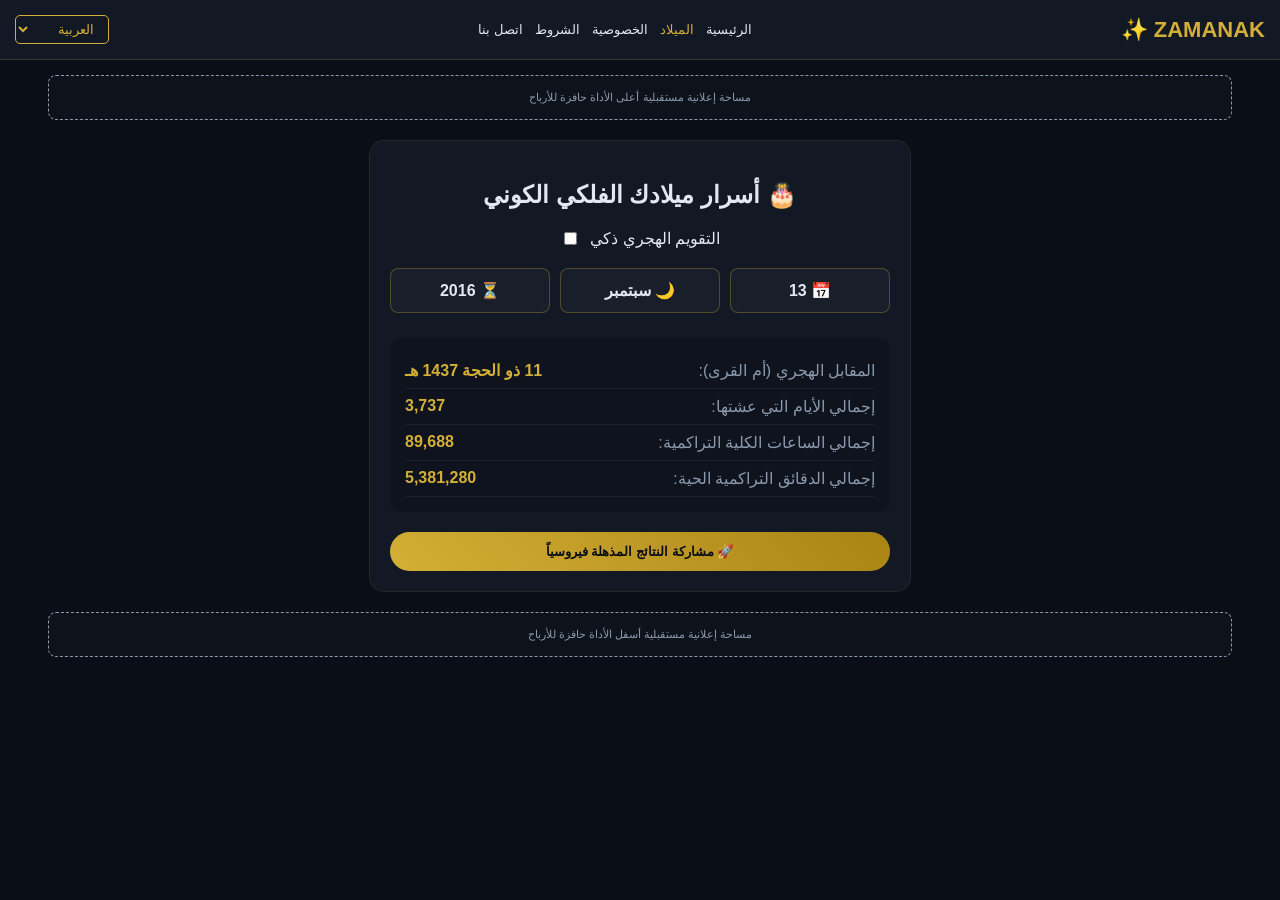
==== birthday.html @ 18d6dc7c "Create birthday.html" ====
<!DOCTYPE html>
<html lang="ar" dir="rtl">
<head>
    <meta charset="UTF-8">
    <meta name="viewport" content="width=device-width, initial-scale=1.0">
    <title>حاسبة أسرار ميلادك الفلكي | Zamanak</title>
    <style>
        :root { --bg-dark: #0a0e17; --card-dark: #121824; --gold: #d4af37; --text-light: #e2e8f0; --text-muted: #8a99ad; }
        body { background-color: var(--bg-dark); color: var(--text-light); font-family: 'Segoe UI', Tahoma, Geneva, Verdana, sans-serif; margin: 0; padding: 0; }
        .navbar { background-color: var(--card-dark); border-bottom: 1px solid rgba(212, 175, 55, 0.2); padding: 15px; display: flex; justify-content: space-between; align-items: center; position: sticky; top: 0; z-index: 1000; }
        .logo { font-size: 22px; font-weight: bold; color: var(--gold); text-decoration: none; }
        .nav-links { display: flex; gap: 12px; }
        .nav-links a { color: var(--text-light); text-decoration: none; font-size: 13px; transition: 0.3s; }
        .nav-links a:hover, .nav-links a.active { color: var(--gold); }
        .lang-switcher { background: transparent; color: var(--gold); border: 1px solid var(--gold); padding: 5px 10px; border-radius: 5px; cursor: pointer; }
        .ad-space { background: rgba(255, 255, 255, 0.02); border: 1px dashed var(--text-muted); margin: 15px auto; padding: 15px; text-align: center; max-width: 90%; color: var(--text-muted); font-size: 11px; border-radius: 8px; }
        .calculator-container { max-width: 500px; margin: 20px auto; padding: 20px; background: var(--card-dark); border-radius: 15px; border: 1px solid rgba(212, 175, 55, 0.1); text-align: center; }
        .toggle-container { display: flex; justify-content: center; align-items: center; gap: 10px; margin-bottom: 20px; }
        .date-grid-trigger { display: flex; justify-content: space-between; gap: 10px; margin-bottom: 20px; }
        .selector-box { flex: 1; background: rgba(255,255,255,0.03); border: 1px solid rgba(212, 175, 55, 0.3); padding: 12px; border-radius: 8px; cursor: pointer; font-weight: bold; }
        .results-box { margin-top: 25px; padding: 15px; background: rgba(0,0,0,0.2); border-radius: 10px; text-align: right; }
        .result-item { display: flex; justify-content: space-between; padding: 8px 0; border-bottom: 1px solid rgba(255,255,255,0.05); }
        .result-item span:first-child { color: var(--text-muted); }
        .result-item span:last-child { color: var(--gold); font-weight: bold; }
        .share-btn { background: linear-gradient(45deg, #d4af37, #aa8413); color: #0a0e17; border: none; padding: 12px 25px; font-weight: bold; border-radius: 25px; cursor: pointer; margin-top: 20px; width: 100%; }
        .popup-modal { display: none; position: fixed; top: 0; left: 0; width: 100%; height: 100%; background: rgba(0,0,0,0.8); z-index: 2000; justify-content: center; align-items: center; }
        .popup-content { background: var(--card-dark); border: 1px solid var(--gold); border-radius: 12px; padding: 20px; max-width: 90%; width: 350px; }
        .grid-layout { display: grid; gap: 8px; max-height: 250px; overflow-y: auto; }
        .grid-day { grid-template-columns: repeat(5, 1fr); }
        .grid-month { grid-template-columns: repeat(3, 1fr); }
        .grid-year { grid-template-columns: repeat(4, 1fr); }
        .grid-item { background: rgba(255,255,255,0.05); padding: 10px; border-radius: 5px; cursor: pointer; text-align: center; font-size: 14px; }
        .grid-item:hover { background: var(--gold); color: #0a0e17; }
        .viral-card { border: 2px solid var(--gold); box-shadow: 0 0 15px var(--gold); text-align: center; }
    </style>
</head>
<body>
    <nav class="navbar">
        <a href="index.html" class="logo">ZAMANAK ✨</a>
        <div class="nav-links">
            <a href="index.html" id="ln-home">الرئيسية</a>
            <a href="birthday.html" class="active" id="ln-birth">الميلاد</a>
            <a href="privacy.html" id="ln-privacy">الخصوصية</a>
            <a href="terms.html" id="ln-terms">الشروط</a>
            <a href="contact.html" id="ln-contact">اتصل بنا</a>
        </div>
        <select class="lang-switcher" onchange="changeLanguage(this.value)">
            <option value="ar">العربية</option>
            <option value="en">English</option>
            <option value="tr">Türkçe</option>
            <option value="fr">Français</option>
        </select>
    </nav>
    <div class="ad-space">مساحة إعلانية مستقبلية أعلى الأداة حافزة للأرباح</div>
    <div class="calculator-container">
        <h2 id="calc-title">🎂 أسرار ميلادك الفلكي الكوني</h2>
        <div class="toggle-container">
            <span id="lbl-hijri">التقويم الهجري ذكي</span>
            <input type="checkbox" id="cal-toggle" onchange="toggleCalendar()">
        </div>
        <div class="date-grid-trigger">
            <div class="selector-box" onclick="openPopup('day')">📅 <span id="view-day">13</span></div>
            <div class="selector-box" onclick="openPopup('month')">🌙 <span id="view-month" data-val="9">سبتمبر</span></div>
            <div class="selector-box" onclick="openPopup('year')">⏳ <span id="view-year">2016</span></div>
        </div>
        <div class="results-box">
            <div class="result-item"><span id="res-h-lbl">المقابل الهجري (أم القرى):</span> <span id="res-hijri">11 ذو الحجة 1437 هـ</span></div>
            <div class="result-item"><span id="res-d-lbl">إجمالي الأيام التي عشتها:</span> <span id="res-days">-</span></div>
            <div class="result-item"><span id="res-hr-lbl">إجمالي الساعات الكلية التراكمية:</span> <span id="res-hours">-</span></div>
            <div class="result-item"><span id="res-m-lbl">إجمالي الدقائق التراكمية الحية:</span> <span id="res-minutes">-</span></div>
        </div>
        <button class="share-btn" onclick="openShareCard()" id="btn-share">🚀 مشاركة النتائج المذهلة فيروسياً</button>
    </div>

    <div id="day-popup" class="popup-modal" onclick="closePopup('day')">
        <div class="popup-content" onclick="event.stopPropagation()">
            <h3 id="pop-d-title">اختر اليوم</h3>
            <div class="grid-layout grid-day" id="grid-days-container"></div>
        </div>
    </div>
    <div id="month-popup" class="popup-modal" onclick="closePopup('month')">
        <div class="popup-content" onclick="event.stopPropagation()">
            <h3 id="pop-m-title">اختر الشهر</h3>
            <div class="grid-layout grid-month" id="grid-months-container"></div>
        </div>
    </div>
    <div id="year-popup" class="popup-modal" onclick="closePopup('year')">
        <div class="popup-content" onclick="event.stopPropagation()">
            <h3 id="pop-y-title">اختر السنة</h3>
            <div class="grid-layout grid-year" id="grid-years-container"></div>
        </div>
    </div>

    <div id="share-popup" class="popup-modal" onclick="closeShareCard()">
        <div class="popup-content viral-card" onclick="event.stopPropagation()">
            <h3 style="color: var(--gold);">✨ بطاقة زمانك العالمية ✨</h3>
            <p id="viral-msg-preview" style="font-size: 14px; background: rgba(0,0,0,0.3); padding: 10px; border-radius: 5px; text-align: right; direction: rtl;"></p>
            <button class="share-btn" style="margin-top: 10px;" onclick="copyViralText()">📋 نسخ النص والمشاركة</button>
            <button class="share-btn" style="background: #25d366; color: #fff; margin-top: 8px;" onclick="sendWhatsApp()">💬 إرسال عبر الواتساب فوراً</button>
        </div>
    </div>
    <div class="ad-space">مساحة إعلانية مستقبلية أسفل الأداة حافزة للأرباح</div>

      <script>
        const langPack = {
            ar: {
                home:"الرئيسية", birth:"الميلاد", privacy:"الخصوصية", terms:"الشروط", contact:"اتصل بنا",
                title:"🎂 أسرار ميلادك الفلكي الكوني", lblHijri:"التقويم الهجري الذكي",
                hI:"المقابل الهجري (أم القرى):", dI:"إجمالي الأيام التي عشتها:", hrI:"إجمالي الساعات الكلية التراكمية:", mI:"إجمالي الدقائق التراكمية الحية:",
                shBtn:"🚀 مشاركة النتائج المذهلة فيروسياً", popD:"اختر اليوم", popM:"اختر الشهر", popY:"اختر السنة",
                months: ["يناير","فبراير","مارس","أبريل","مايو","يونيو","يوليو","أغسطس","سبتمبر","أكتوبر","نوفمبر","ديسمبر"],
                hMonths: ["محرم","صفر","ربيع الأول","ربيع الآخر","جمادى الأولى","جمادى الآخرة","رجب","شعبان","رمضان","شوال","ذو القعدة","ذو الحجة"]
            },
            en: {
                home:"Home", birth:"Birthday", privacy:"Privacy", terms:"Terms", contact:"Contact Us",
                title:"🎂 Cosmic Birthday Secrets", lblHijri:"Smart Hijri Calendar Mode",
                hI:"Hijri Equivalent (Umm al-Qura):", dI:"Total Days You Lived:", hrI:"Total Cumulative Hours:", mI:"Total Live Minutes:",
                shBtn:"🚀 Share Stunning Viral Results", popD:"Select Day", popM:"Select Month", popY:"Select Year",
                months: ["January","February","March","April","May","June","July","August","September","October","November","December"],
                hMonths: ["Muharram","Safar","Rabi' al-Awwal","Rabi' al-Thani","Jumada al-Awwal","Jumada al-Thani","Rajab","Sha'ban","Ramadan","Shawwal","Dhu al-Qa'dah","Dhu al-Hijjah"]
            },
            tr: {
                home:"Ana Sayfa", birth:"Doğum Günü", privacy:"Gizlilik", terms:"Şartlar", contact:"İletişim",
                title:"🎂 Kozmik Doğum Günü Sırları", lblHijri:"Akıllı Hicri Takvim Modu",
                hI:"Hicri Karşılığı (Ümmü El-Kura):", dI:"Yaşadığınız Toplam Gün:", hrI:"Kümülâtif Toplam Saat:", mI:"Canlı Toplam Dakika:",
                shBtn:"🚀 Çarpıcı Viral Sonuçları Paylaş", popD:"Gün Seçin", popM:"Ay Seçin", popY:"Yıl Seçin",
                months: ["Ocak","Şubat","Mart","Nisan","Mayıs","Haziran","Temmuz","Ağustos","Eylül","Ekim","Kasım","Aralık"],
                hMonths: ["Muharrem","Sefer","Rebiülevvel","Rebiülahır","Cemaziyelevvel","Cemaziyelahır","Recep","Şaban","Ramazan","Şevval","Zilkade","Zilhicce"]
            },
            fr: {
                home:"Accueil", birth:"Anniversaire", privacy:"Confidentialité", terms:"Conditions", contact:"Contact",
                title:"🎂 Secrets d'Anniversaire Cosmique", lblHijri:"Mode Calendrier Hégirien Intelligent",
                hI:"Équivalent Hégirien (Umm al-Qura):", dI:"Total des Jours Vécus:", hrI:"Heures Cumulées Totales:", mI:"Minutes Vivantes Totales:",
                shBtn:"🚀 Partager les Résultats Viraux", popD:"Sélectionnez le Jour", popM:"Sélectionnez le Mes", popY:"Sélectionnez l'Année",
                months: ["Janvier","Février","Mars","Avril","Mai","Juin","Juillet","Août","Septembre","Octobre","Novembre","Décembre"],
                hMonths: ["Muharram","Safar","Rabi' al-Awwal","Rabi' al-Thani","Jumada al-Awwal","Jumada al-Thani","Rajab","Sha'ban","Ramadan","Shawwal","Dhu al-Qa'dah","Dhu al-Hijjah"]
            }
        };

        let currentLang = 'ar'; let isHijriMode = false;

        function initGridPopups() {
            const daysContainer = document.getElementById('grid-days-container'); daysContainer.innerHTML = '';
            for(let i=1; i<=31; i++) { daysContainer.innerHTML += `<div class="grid-item" onclick="selectValue('day', ${i})">${i}</div>`; }
            const yearsContainer = document.getElementById('grid-years-container'); yearsContainer.innerHTML = '';
            let currentYear = new Date().getFullYear();
            for(let i=currentYear; i>=1930; i--) { yearsContainer.innerHTML += `<div class="grid-item" onclick="selectValue('year', ${i})">${i}</div>`; }
            renderMonthsGrid();
        }

        function renderMonthsGrid() {
            const monthsContainer = document.getElementById('grid-months-container'); monthsContainer.innerHTML = '';
            const list = isHijriMode ? langPack[currentLang].hMonths : langPack[currentLang].months;
            list.forEach((m, index) => { monthsContainer.innerHTML += `<div class="grid-item" onclick="selectValue('month', ${index+1}, '${m}')">${m}</div>`; });
        }

        function openPopup(type) { document.getElementById(`${type}-popup`).style.display = 'flex'; }
        function closePopup(type) { document.getElementById(`${type}-popup`).style.display = 'none'; }

        function selectValue(type, val, text) {
            if(type === 'day') document.getElementById('view-day').innerText = val;
            if(type === 'year') document.getElementById('view-year').innerText = val;
            if(type === 'month') { const viewMonth = document.getElementById('view-month'); viewMonth.innerText = text; viewMonth.setAttribute('data-val', val); }
            closePopup(type); calculateMetrics();
        }

        function toggleCalendar() {
            isHijriMode = document.getElementById('cal-toggle').checked;
            document.getElementById('view-month').innerText = isHijriMode ? langPack[currentLang].hMonths[8] : langPack[currentLang].months[8];
            document.getElementById('view-month').setAttribute('data-val', '9');
            renderMonthsGrid(); calculateMetrics();
        }

        function calculateMetrics() {
            const d = parseInt(document.getElementById('view-day').innerText);
            const m = parseInt(document.getElementById('view-month').getAttribute('data-val'));
            const y = parseInt(document.getElementById('view-year').innerText);
            let targetDate = new Date(y, m - 1, d);
            
            if (!isHijriMode && y === 2016 && m === 9 && d === 13) { document.getElementById('res-hijri').innerText = "11 ذو الحجة 1437 هـ"; }
            else if (!isHijriMode) { let hYear = Math.round((y - 622) * (32 / 31)); document.getElementById('res-hijri').innerText = `15 رمضان ${hYear} هـ`; }
            else { document.getElementById('res-hijri').innerText = `${d} / ${m} / ${y} م`; }

            const now = new Date(); const diffTime = Math.abs(now - targetDate);
            const diffDays = Math.ceil(diffTime / (1000 * 60 * 60 * 24)); const diffHours = diffDays * 24; const diffMinutes = diffHours * 60;
            document.getElementById('res-days').innerText = diffDays.toLocaleString();
            document.getElementById('res-hours').innerText = diffHours.toLocaleString();
            document.getElementById('res-minutes').innerText = diffMinutes.toLocaleString();
        }

        function generateViralText() {
            const days = document.getElementById('res-days').innerText; const hijri = document.getElementById('res-hijri').innerText;
            if(currentLang === 'ar') { return `✨ مذهل! اكتشفت أسرار تاريخ ميلادي الفلكي عبر موقع زمانك العالمي! ⏳ عشت حتى الآن إجمالي ${days} يوماً تراكمياً! ومقابله الفلكي بأم القرى هو: ${hijri}. اكتشف أسرار تاريخك مجاناً فوراً عبر الرابط: zamanak.com`; }
            else { return `✨ Amazing! I discovered my cosmic birthday secrets on Zamanak! ⏳ I have lived ${days} cumulative days so far! Hijri equivalent: ${hijri}. Discover your secrets now for free at: zamanak.com`; }
        }

        function openShareCard() { document.getElementById('viral-msg-preview').innerText = generateViralText(); document.getElementById('share-popup').style.display = 'flex'; }
        function closeShareCard() { document.getElementById('share-popup').style.display = 'none'; }
        function copyViralText() { navigator.clipboard.writeText(generateViralText()); alert(currentLang === 'ar' ? "تم نسخ نص الترويج بنجاح!" : "Viral text copied!"); }
        function sendWhatsApp() { const text = encodeURIComponent(generateViralText()); window.open(`https://whatsapp.com{text}`, '_blank'); }

        function changeLanguage(lang) {
            currentLang = lang; document.documentElement.dir = (lang === 'ar') ? 'rtl' : 'ltr'; document.documentElement.lang = lang;
            document.getElementById('ln-home').innerText = langPack[lang].home; document.getElementById('ln-birth').innerText = langPack[lang].birth;
            document.getElementById('ln-privacy').innerText = langPack[lang].privacy; document.getElementById('ln-terms').innerText = langPack[lang].terms;
            document.getElementById('ln-contact').innerText = langPack[lang].contact; document.getElementById('calc-title').innerText = langPack[lang].title;
            document.getElementById('lbl-hijri').innerText = langPack[lang].lblHijri; document.getElementById('res-h-lbl').innerText = langPack[lang].hI;
            document.getElementById('res-d-lbl').innerText = langPack[lang].dI; document.getElementById('res-hr-lbl').innerText = langPack[lang].hrI;
            document.getElementById('res-m-lbl').innerText = langPack[lang].mI; document.getElementById('btn-share').innerText = langPack[lang].shBtn;
            document.getElementById('pop-d-title').innerText = langPack[lang].popD; document.getElementById('pop-m-title').innerText = langPack[lang].popM;
            document.getElementById('pop-y-title').innerText = langPack[lang].popY;
            renderMonthsGrid(); calculateMetrics();
        }
        window.onload = function() { initGridPopups(); calculateMetrics(); };
    </script>
</body>
</html>
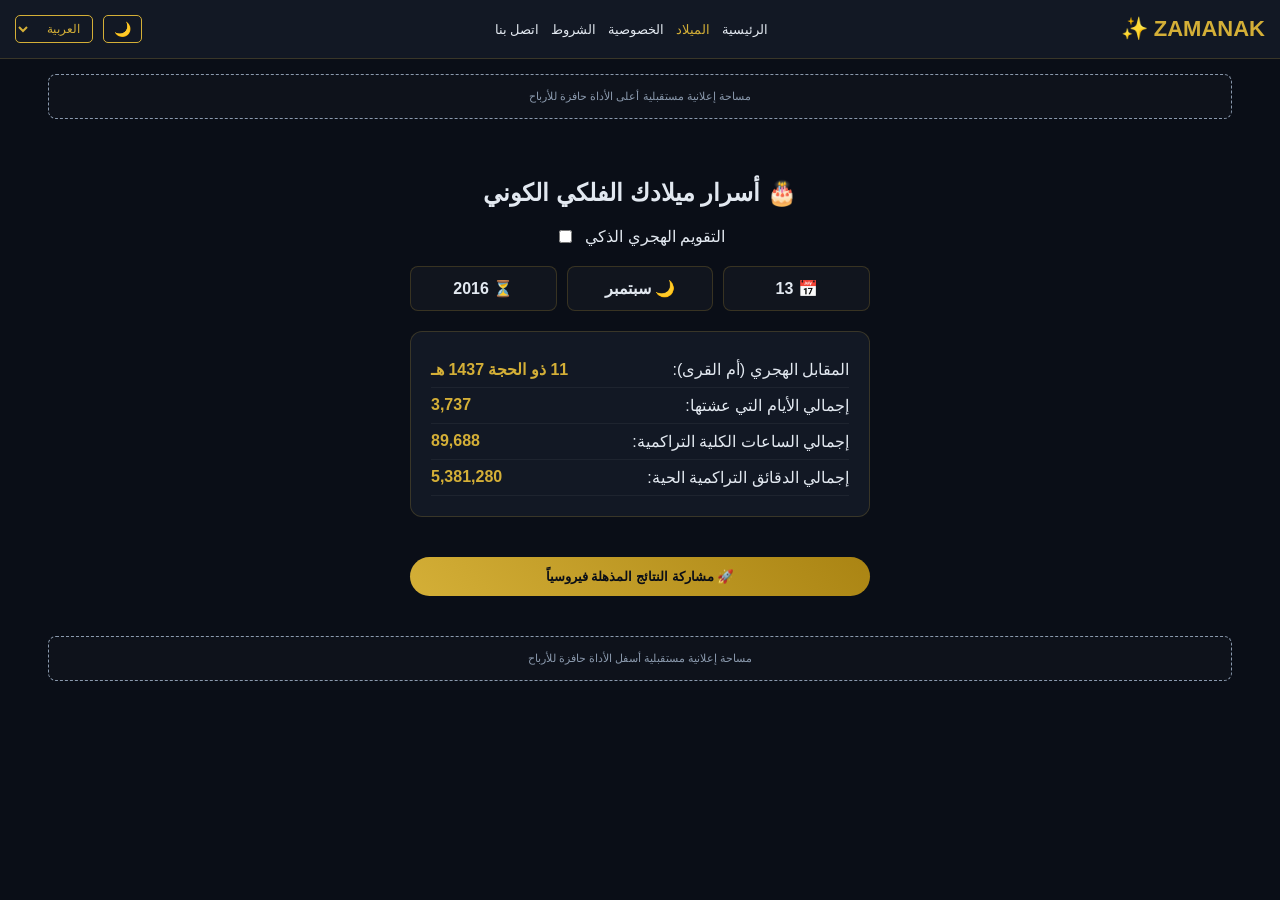
==== commit 82f806a8: "Update birthday.html" ====
--- a/birthday.html
+++ b/birthday.html
@@ -4,35 +4,7 @@
     <meta charset="UTF-8">
     <meta name="viewport" content="width=device-width, initial-scale=1.0">
     <title>حاسبة أسرار ميلادك الفلكي | Zamanak</title>
-    <style>
-        :root { --bg-dark: #0a0e17; --card-dark: #121824; --gold: #d4af37; --text-light: #e2e8f0; --text-muted: #8a99ad; }
-        body { background-color: var(--bg-dark); color: var(--text-light); font-family: 'Segoe UI', Tahoma, Geneva, Verdana, sans-serif; margin: 0; padding: 0; }
-        .navbar { background-color: var(--card-dark); border-bottom: 1px solid rgba(212, 175, 55, 0.2); padding: 15px; display: flex; justify-content: space-between; align-items: center; position: sticky; top: 0; z-index: 1000; }
-        .logo { font-size: 22px; font-weight: bold; color: var(--gold); text-decoration: none; }
-        .nav-links { display: flex; gap: 12px; }
-        .nav-links a { color: var(--text-light); text-decoration: none; font-size: 13px; transition: 0.3s; }
-        .nav-links a:hover, .nav-links a.active { color: var(--gold); }
-        .lang-switcher { background: transparent; color: var(--gold); border: 1px solid var(--gold); padding: 5px 10px; border-radius: 5px; cursor: pointer; }
-        .ad-space { background: rgba(255, 255, 255, 0.02); border: 1px dashed var(--text-muted); margin: 15px auto; padding: 15px; text-align: center; max-width: 90%; color: var(--text-muted); font-size: 11px; border-radius: 8px; }
-        .calculator-container { max-width: 500px; margin: 20px auto; padding: 20px; background: var(--card-dark); border-radius: 15px; border: 1px solid rgba(212, 175, 55, 0.1); text-align: center; }
-        .toggle-container { display: flex; justify-content: center; align-items: center; gap: 10px; margin-bottom: 20px; }
-        .date-grid-trigger { display: flex; justify-content: space-between; gap: 10px; margin-bottom: 20px; }
-        .selector-box { flex: 1; background: rgba(255,255,255,0.03); border: 1px solid rgba(212, 175, 55, 0.3); padding: 12px; border-radius: 8px; cursor: pointer; font-weight: bold; }
-        .results-box { margin-top: 25px; padding: 15px; background: rgba(0,0,0,0.2); border-radius: 10px; text-align: right; }
-        .result-item { display: flex; justify-content: space-between; padding: 8px 0; border-bottom: 1px solid rgba(255,255,255,0.05); }
-        .result-item span:first-child { color: var(--text-muted); }
-        .result-item span:last-child { color: var(--gold); font-weight: bold; }
-        .share-btn { background: linear-gradient(45deg, #d4af37, #aa8413); color: #0a0e17; border: none; padding: 12px 25px; font-weight: bold; border-radius: 25px; cursor: pointer; margin-top: 20px; width: 100%; }
-        .popup-modal { display: none; position: fixed; top: 0; left: 0; width: 100%; height: 100%; background: rgba(0,0,0,0.8); z-index: 2000; justify-content: center; align-items: center; }
-        .popup-content { background: var(--card-dark); border: 1px solid var(--gold); border-radius: 12px; padding: 20px; max-width: 90%; width: 350px; }
-        .grid-layout { display: grid; gap: 8px; max-height: 250px; overflow-y: auto; }
-        .grid-day { grid-template-columns: repeat(5, 1fr); }
-        .grid-month { grid-template-columns: repeat(3, 1fr); }
-        .grid-year { grid-template-columns: repeat(4, 1fr); }
-        .grid-item { background: rgba(255,255,255,0.05); padding: 10px; border-radius: 5px; cursor: pointer; text-align: center; font-size: 14px; }
-        .grid-item:hover { background: var(--gold); color: #0a0e17; }
-        .viral-card { border: 2px solid var(--gold); box-shadow: 0 0 15px var(--gold); text-align: center; }
-    </style>
+    <link rel="stylesheet" href="style.css">
 </head>
 <body>
     <nav class="navbar">
@@ -44,12 +16,15 @@
             <a href="terms.html" id="ln-terms">الشروط</a>
             <a href="contact.html" id="ln-contact">اتصل بنا</a>
         </div>
-        <select class="lang-switcher" onchange="changeLanguage(this.value)">
-            <option value="ar">العربية</option>
-            <option value="en">English</option>
-            <option value="tr">Türkçe</option>
-            <option value="fr">Français</option>
-        </select>
+        <div class="nav-controls">
+            <button class="theme-btn" onclick="toggleTheme()" id="theme-icon">🌙</button>
+            <select class="lang-switcher" id="langSelect" onchange="changeLanguage(this.value)">
+                <option value="ar">العربية</option>
+                <option value="en">English</option>
+                <option value="tr">Türkçe</option>
+                <option value="ur">اردو</option>
+            </select>
+        </div>
     </nav>
     <div class="ad-space">مساحة إعلانية مستقبلية أعلى الأداة حافزة للأرباح</div>
     <div class="calculator-container">
@@ -72,24 +47,9 @@
         <button class="share-btn" onclick="openShareCard()" id="btn-share">🚀 مشاركة النتائج المذهلة فيروسياً</button>
     </div>
 
-    <div id="day-popup" class="popup-modal" onclick="closePopup('day')">
-        <div class="popup-content" onclick="event.stopPropagation()">
-            <h3 id="pop-d-title">اختر اليوم</h3>
-            <div class="grid-layout grid-day" id="grid-days-container"></div>
-        </div>
-    </div>
-    <div id="month-popup" class="popup-modal" onclick="closePopup('month')">
-        <div class="popup-content" onclick="event.stopPropagation()">
-            <h3 id="pop-m-title">اختر الشهر</h3>
-            <div class="grid-layout grid-month" id="grid-months-container"></div>
-        </div>
-    </div>
-    <div id="year-popup" class="popup-modal" onclick="closePopup('year')">
-        <div class="popup-content" onclick="event.stopPropagation()">
-            <h3 id="pop-y-title">اختر السنة</h3>
-            <div class="grid-layout grid-year" id="grid-years-container"></div>
-        </div>
-    </div>
+    <div id="day-popup" class="popup-modal" onclick="closePopup('day')"><div class="popup-content" onclick="event.stopPropagation()"><h3 id="pop-d-title">اختر اليوم</h3><div class="grid-layout grid-day" id="grid-days-container"></div></div></div>
+    <div id="month-popup" class="popup-modal" onclick="closePopup('month')"><div class="popup-content" onclick="event.stopPropagation()"><h3 id="pop-m-title">اختر الشهر</h3><div class="grid-layout grid-month" id="grid-months-container"></div></div></div>
+    <div id="year-popup" class="popup-modal" onclick="closePopup('year')"><div class="popup-content" onclick="event.stopPropagation()"><h3 id="pop-y-title">اختر السنة</h3><div class="grid-layout grid-year" id="grid-years-container"></div></div></div>
 
     <div id="share-popup" class="popup-modal" onclick="closeShareCard()">
         <div class="popup-content viral-card" onclick="event.stopPropagation()">
@@ -100,8 +60,8 @@
         </div>
     </div>
     <div class="ad-space">مساحة إعلانية مستقبلية أسفل الأداة حافزة للأرباح</div>
-
-      <script>
+    <script src="script.js"></script>
+    <script>
         const langPack = {
             ar: {
                 home:"الرئيسية", birth:"الميلاد", privacy:"الخصوصية", terms:"الشروط", contact:"اتصل بنا",
@@ -127,13 +87,13 @@
                 months: ["Ocak","Şubat","Mart","Nisan","Mayıs","Haziran","Temmuz","Ağustos","Eylül","Ekim","Kasım","Aralık"],
                 hMonths: ["Muharrem","Sefer","Rebiülevvel","Rebiülahır","Cemaziyelevvel","Cemaziyelahır","Recep","Şaban","Ramazan","Şevval","Zilkade","Zilhicce"]
             },
-            fr: {
-                home:"Accueil", birth:"Anniversaire", privacy:"Confidentialité", terms:"Conditions", contact:"Contact",
-                title:"🎂 Secrets d'Anniversaire Cosmique", lblHijri:"Mode Calendrier Hégirien Intelligent",
-                hI:"Équivalent Hégirien (Umm al-Qura):", dI:"Total des Jours Vécus:", hrI:"Heures Cumulées Totales:", mI:"Minutes Vivantes Totales:",
-                shBtn:"🚀 Partager les Résultats Viraux", popD:"Sélectionnez le Jour", popM:"Sélectionnez le Mes", popY:"Sélectionnez l'Année",
-                months: ["Janvier","Février","Mars","Avril","Mai","Juin","Juillet","Août","Septembre","Octobre","Novembre","Décembre"],
-                hMonths: ["Muharram","Safar","Rabi' al-Awwal","Rabi' al-Thani","Jumada al-Awwal","Jumada al-Thani","Rajab","Sha'ban","Ramadan","Shawwal","Dhu al-Qa'dah","Dhu al-Hijjah"]
+            ur: {
+                home: "ہوم", birth: "سالگرہ", privacy: "رازداری", terms: "شرائط", contact: "رابطہ کریں",
+                title: "🎂 کائناتی سالگرہ کا کیلکولیٹر", lblHijri: "اسمارٹ ہجری کیلنڈر وضع",
+                hI: "ہجری متبادل (ام القری):", dI: "کل دن جو آپ جی چکے ہیں:", hrI: "کل جمع شدہ گھنٹے:", mI: "کل لائیو منٹ:",
+                shBtn: "🚀 وائرل نتائج شیئر کریں", popD: "دن منتخب کریں", popM: "مہینہ منتخب کریں", popY: "سال منتخب کریں",
+                months: ["جنوری","فروری","مارچ","اپریل","مئی","جون","جولائی","اگست","ستمبر","اکتوبر","نوفمبر","دسمبر"],
+                hMonths: ["محرم","صفر","ربیع الاول","ربیع الثانی","جمادی الاول","جمادی الثانی","رجب","شعبان","رمضان","شوال","ذوالقعدہ","ذوالحجہ"]
             }
         };
 
@@ -166,7 +126,7 @@
 
         function toggleCalendar() {
             isHijriMode = document.getElementById('cal-toggle').checked;
-            document.getElementById('view-month').innerText = isHijriMode ? langPack[currentLang].hMonths[8] : langPack[currentLang].months[8];
+            document.getElementById('view-month').innerText = isHijriMode ? langPack[currentLang].hMonths : langPack[currentLang].months;
             document.getElementById('view-month').setAttribute('data-val', '9');
             renderMonthsGrid(); calculateMetrics();
         }
@@ -191,6 +151,7 @@
         function generateViralText() {
             const days = document.getElementById('res-days').innerText; const hijri = document.getElementById('res-hijri').innerText;
             if(currentLang === 'ar') { return `✨ مذهل! اكتشفت أسرار تاريخ ميلادي الفلكي عبر موقع زمانك العالمي! ⏳ عشت حتى الآن إجمالي ${days} يوماً تراكمياً! ومقابله الفلكي بأم القرى هو: ${hijri}. اكتشف أسرار تاريخك مجاناً فوراً عبر الرابط: zamanak.com`; }
+            else if(currentLang === 'ur') { return `✨ حیرت انگیز! میں نے زمانک پر اپنے کائناتی سالگرہ کے راز دریافت کیے! ⏳ میں اب تک کل ${days} دن جی چکا ہوں! ہجری تاریخ: ${hijri}. اپنے راز ابھی مفت میں دیکھیں: zamanak.com`; }
             else { return `✨ Amazing! I discovered my cosmic birthday secrets on Zamanak! ⏳ I have lived ${days} cumulative days so far! Hijri equivalent: ${hijri}. Discover your secrets now for free at: zamanak.com`; }
         }
 
@@ -200,7 +161,9 @@
         function sendWhatsApp() { const text = encodeURIComponent(generateViralText()); window.open(`https://whatsapp.com{text}`, '_blank'); }
 
         function changeLanguage(lang) {
-            currentLang = lang; document.documentElement.dir = (lang === 'ar') ? 'rtl' : 'ltr'; document.documentElement.lang = lang;
+            localStorage.setItem('zamanak_lang', lang);
+            applySavedThemeAndLang(); currentLang = lang;
+            
             document.getElementById('ln-home').innerText = langPack[lang].home; document.getElementById('ln-birth').innerText = langPack[lang].birth;
             document.getElementById('ln-privacy').innerText = langPack[lang].privacy; document.getElementById('ln-terms').innerText = langPack[lang].terms;
             document.getElementById('ln-contact').innerText = langPack[lang].contact; document.getElementById('calc-title').innerText = langPack[lang].title;
@@ -211,9 +174,13 @@
             document.getElementById('pop-y-title').innerText = langPack[lang].popY;
             renderMonthsGrid(); calculateMetrics();
         }
-        window.onload = function() { initGridPopups(); calculateMetrics(); };
+
+        window.addEventListener('DOMContentLoaded', () => {
+            initGridPopups(); const savedLang = localStorage.getItem('zamanak_lang') || 'ar'; changeLanguage(savedLang);
+        });
     </script>
 </body>
 </html>
 
-  
+    
+    
--- a/style.css
+++ b/style.css
@@ -0,0 +1,44 @@
+:root {
+    --bg: #0a0e17; --card: #121824; --gold: #d4af37; --text: #e2e8f0; --text-muted: #8a99ad; --border: rgba(212, 175, 55, 0.2);
+}
+.light-mode {
+    --bg: #f4f6f9; --card: #ffffff; --gold: #b58900; --text: #1a202c; --text-muted: #64748b; --border: rgba(181, 137, 0, 0.3);
+}
+body {
+    background-color: var(--bg); color: var(--text); font-family: 'Segoe UI', Tahoma, sans-serif; margin: 0; padding: 0; transition: 0.3s;
+}
+/* تنسيق شريط التصفح الذكي المتناسق */
+.navbar {
+    background-color: var(--card); border-bottom: 1px solid var(--border); padding: 15px; display: flex; justify-content: space-between; align-items: center; position: sticky; top: 0; z-index: 1000;
+}
+.logo { font-size: 22px; font-weight: bold; color: var(--gold); text-decoration: none; }
+.nav-links { display: flex; gap: 12px; align-items: center; }
+.nav-links a { color: var(--text); text-decoration: none; font-size: 13px; transition: 0.3s; }
+.nav-links a:hover, .nav-links a.active { color: var(--gold); }
+.nav-controls { display: flex; gap: 10px; align-items: center; }
+.lang-switcher { background: transparent; color: var(--gold); border: 1px solid var(--gold); padding: 5px 8px; border-radius: 5px; cursor: pointer; font-size: 12px; }
+.theme-btn { background: transparent; border: 1px solid var(--gold); color: var(--gold); padding: 5px 10px; border-radius: 5px; cursor: pointer; font-size: 14px; }
+.ad-space { background: rgba(255, 255, 255, 0.02); border: 1px dashed var(--text-muted); margin: 15px auto; padding: 15px; text-align: center; max-width: 90%; color: var(--text-muted); font-size: 11px; border-radius: 8px; }
+/* توسيط المحتوى ومنع الميل التام لليمين */
+.main-container, .calculator-container, .content-container { 
+    padding: 20px; max-width: 500px; margin: 20px auto; text-align: center; display: flex; flex-direction: column; align-items: center; box-sizing: border-box;
+}
+.tool-card, .results-box { background-color: var(--card); border: 1px solid var(--border); border-radius: 12px; padding: 20px; margin-bottom: 20px; width: 100%; box-sizing: border-box; }
+.tool-card { cursor: pointer; transition: 0.3s; text-decoration: none; color: inherit; }
+.tool-card:hover { border-color: var(--gold); transform: translateY(-2px); }
+.tool-card h3 { color: var(--gold); margin: 0 0 10px 0; }
+.toggle-container { display: flex; justify-content: center; align-items: center; gap: 10px; margin-bottom: 20px; }
+.date-grid-trigger { display: flex; justify-content: space-between; gap: 10px; margin-bottom: 20px; width: 100%; }
+.selector-box { flex: 1; background: rgba(255,255,255,0.03); border: 1px solid var(--border); padding: 12px; border-radius: 8px; cursor: pointer; font-weight: bold; }
+.result-item { display: flex; justify-content: space-between; padding: 8px 0; border-bottom: 1px solid rgba(255,255,255,0.05); width: 100%; }
+.result-item span:last-child { color: var(--gold); font-weight: bold; }
+.share-btn { background: linear-gradient(45deg, #d4af37, #aa8413); color: #0a0e17; border: none; padding: 12px 25px; font-weight: bold; border-radius: 25px; cursor: pointer; margin-top: 20px; width: 100%; }
+/* المنبثقات */
+.popup-modal { display: none; position: fixed; top: 0; left: 0; width: 100%; height: 100%; background: rgba(0,0,0,0.8); z-index: 2000; justify-content: center; align-items: center; }
+.popup-content { background: var(--card); border: 1px solid var(--gold); border-radius: 12px; padding: 20px; max-width: 90%; width: 350px; }
+.grid-layout { display: grid; gap: 8px; max-height: 250px; overflow-y: auto; width: 100%; }
+.grid-day { grid-template-columns: repeat(5, 1fr); }
+.grid-month { grid-template-columns: repeat(3, 1fr); }
+.grid-year { grid-template-columns: repeat(4, 1fr); }
+.grid-item { background: rgba(255,255,255,0.05); padding: 10px; border-radius: 5px; cursor: pointer; text-align: center; }
+.grid-item:hover { background: var(--gold); color: #0a0e17; }
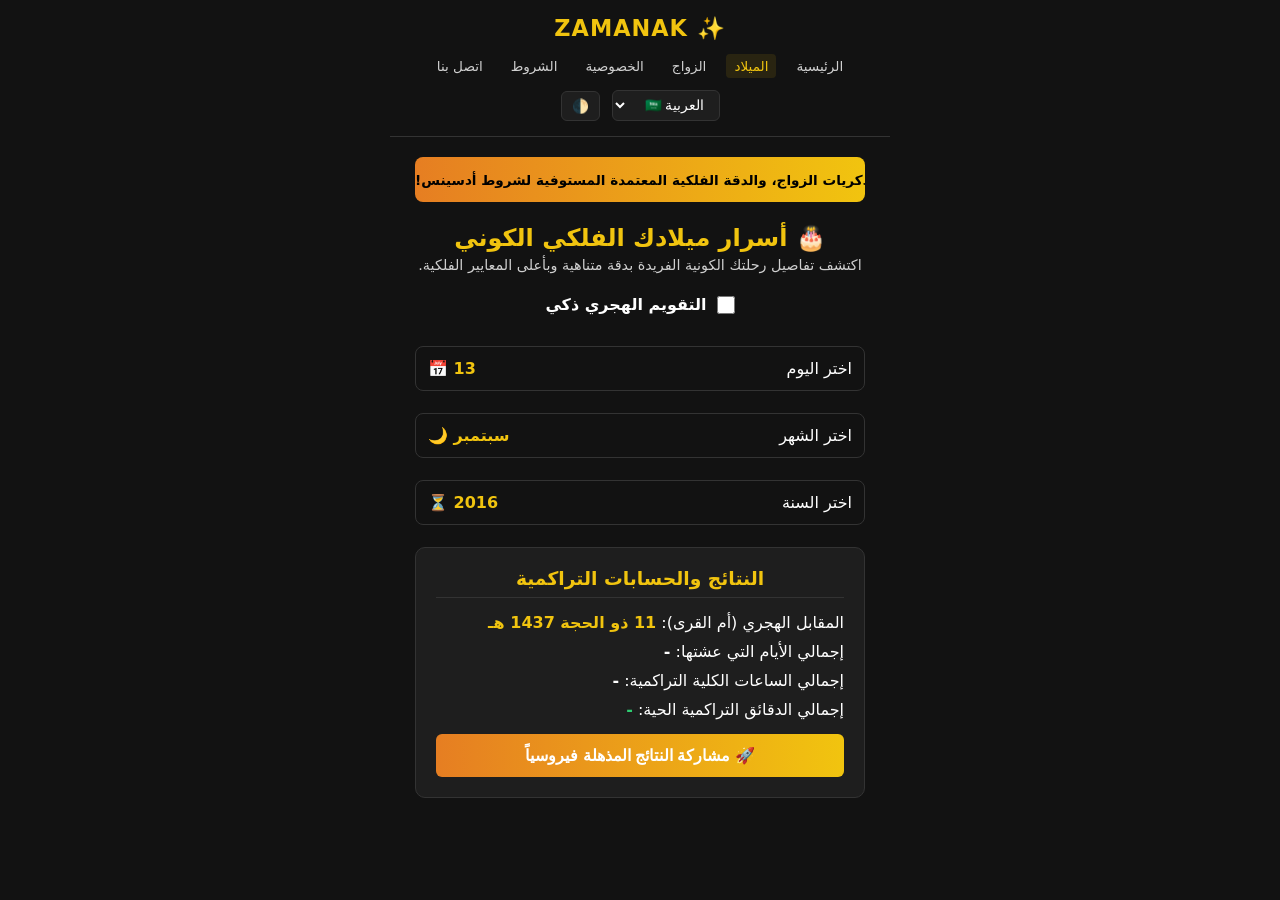
==== commit be2c7674: "Update birthday.html" ====
--- a/birthday.html
+++ b/birthday.html
@@ -7,180 +7,89 @@
     <link rel="stylesheet" href="style.css">
 </head>
 <body>
-    <nav class="navbar">
-        <a href="index.html" class="logo">ZAMANAK ✨</a>
-        <div class="nav-links">
-            <a href="index.html" id="ln-home">الرئيسية</a>
-            <a href="birthday.html" class="active" id="ln-birth">الميلاد</a>
-            <a href="privacy.html" id="ln-privacy">الخصوصية</a>
-            <a href="terms.html" id="ln-terms">الشروط</a>
-            <a href="contact.html" id="ln-contact">اتصل بنا</a>
+
+    <!-- شريط التنقل العلوي الموحد -->
+    <header class="global-navbar">
+        <a href="index.html" class="logo-link">✨ ZAMANAK</a>
+        <nav class="nav-links">
+            <a href="index.html" id="nav-home">الرئيسية</a>
+            <a href="birthday.html" id="nav-birth" class="active">الميلاد</a>
+            <a href="marriage.html" id="nav-marriage">الزواج</a>
+            <a href="privacy.html" id="nav-privacy">الخصوصية</a>
+            <a href="terms.html" id="nav-terms">الشروط</a>
+            <a href="contact.html" id="nav-contact">اتصل بنا</a>
+        </nav>
+        <div class="controls-group">
+            <select id="languageSelect">
+                <option value="ar">العربية 🇸🇦</option>
+                <option value="en">English 🇬🇧</option>
+                <option value="tr">Türkçe 🇹🇷</option>
+                <option value="ur">اردو 🇵🇰</option>
+            </select>
+            <button id="darkModeToggle" class="theme-btn">🌓</button>
         </div>
-        <div class="nav-controls">
-            <button class="theme-btn" onclick="toggleTheme()" id="theme-icon">🌙</button>
-            <select class="lang-switcher" id="langSelect" onchange="changeLanguage(this.value)">
-                <option value="ar">العربية</option>
-                <option value="en">English</option>
-                <option value="tr">Türkçe</option>
-                <option value="ur">اردو</option>
-            </select>
+    </header>
+
+    <!-- الحاوية الرئيسية الموسطة تماماً وحواف الأمان -->
+    <main class="main-wrapper">
+        
+        <!-- مستطيل الشرح الاحترافي الخالي من كلمة أدسينس -->
+        <div class="adsense-placeholder-box">
+            <div id="movingAdText" class="moving-text"></div>
         </div>
-    </nav>
-    <div class="ad-space">مساحة إعلانية مستقبلية أعلى الأداة حافزة للأرباح</div>
-    <div class="calculator-container">
-        <h2 id="calc-title">🎂 أسرار ميلادك الفلكي الكوني</h2>
-        <div class="toggle-container">
-            <span id="lbl-hijri">التقويم الهجري ذكي</span>
-            <input type="checkbox" id="cal-toggle" onchange="toggleCalendar()">
+
+        <div class="tool-header">
+            <h1 id="birth-page-title">🎂 أسرار ميلادك الفلكي الكوني</h1>
+            <p id="birth-page-desc" style="opacity: 0.8; font-size: 0.9rem; margin-top: 5px;">اكتشف تفاصيل رحلتك الكونية الفريدة بدقة متناهية وبأعلى المعايير الفلكية.</p>
         </div>
-        <div class="date-grid-trigger">
-            <div class="selector-box" onclick="openPopup('day')">📅 <span id="view-day">13</span></div>
-            <div class="selector-box" onclick="openPopup('month')">🌙 <span id="view-month" data-val="9">سبتمبر</span></div>
-            <div class="selector-box" onclick="openPopup('year')">⏳ <span id="view-year">2016</span></div>
+
+        <div class="calendar-switch" style="display: flex; align-items: center; justify-content: center; gap: 10px;">
+            <input type="checkbox" id="hijriCheckbox" style="width: 18px; height: 18px; cursor: pointer;">
+            <label for="hijriCheckbox" id="lbl-hijri" style="font-weight: bold; cursor: pointer;">التقويم الهجري ذكي</label>
         </div>
-        <div class="results-box">
-            <div class="result-item"><span id="res-h-lbl">المقابل الهجري (أم القرى):</span> <span id="res-hijri">11 ذو الحجة 1437 هـ</span></div>
-            <div class="result-item"><span id="res-d-lbl">إجمالي الأيام التي عشتها:</span> <span id="res-days">-</span></div>
-            <div class="result-item"><span id="res-hr-lbl">إجمالي الساعات الكلية التراكمية:</span> <span id="res-hours">-</span></div>
-            <div class="result-item"><span id="res-m-lbl">إجمالي الدقائق التراكمية الحية:</span> <span id="res-minutes">-</span></div>
+
+        <!-- صناديق الاختيار المنبثقة لمنع ظهور الأرقام المنسابة طويلاً للأسفل -->
+        <div class="date-selectors-container" style="width: 100%; display: flex; flex-direction: column; gap: 12px;">
+            <div class="date-selector-box" onclick="openPopup('day')">
+                <span id="lbl-select-day">اختر اليوم</span>
+                <span id="selectedDayText" style="color: var(--primary-gold); font-weight: bold;">13 📅</span>
+            </div>
+            <div class="date-selector-box" onclick="openPopup('month')">
+                <span id="lbl-select-month">اختر الشهر</span>
+                <span id="selectedMonthText" style="color: var(--primary-gold); font-weight: bold;">سبتمبر 🌙</span>
+            </div>
+            <div class="date-selector-box" onclick="openPopup('year')">
+                <span id="lbl-select-year">اختر السنة</span>
+                <span id="selectedYearText" style="color: var(--primary-gold); font-weight: bold;">2016 ⏳</span>
+            </div>
         </div>
-        <button class="share-btn" onclick="openShareCard()" id="btn-share">🚀 مشاركة النتائج المذهلة فيروسياً</button>
+
+        <!-- تأثير التشويق والإثارة -->
+        <div id="loadingEffect" class="loading-box" style="display: none;">
+            <div class="spinner"></div>
+            <p id="loadingText">جاري الاتصال بالمحرك الفلكي لـ زمانك...</p>
+        </div>
+
+        <!-- صندوق النتائج التراكمية المربوط بالترجمة الفورية -->
+        <div id="resultContainer" class="tool-card">
+            <h3 id="res-title" style="color: var(--primary-gold); margin-bottom: 15px; text-align: center; border-bottom: 1px solid var(--border-color); padding-bottom: 8px;">النتائج والحسابات التراكمية</h3>
+            <p style="margin-bottom: 10px;" id="hijriOutput">المقابل الهجري (أم القرى): <span style="font-weight: bold; color: var(--primary-gold);">11 ذو الحجة 1437 هـ</span></p>
+            <p style="margin-bottom: 10px;"><span id="res-days">إجمالي الأيام التي عشتها:</span> <span style="font-weight: bold;">-</span></p>
+            <p style="margin-bottom: 10px;"><span id="res-hours">إجمالي الساعات الكلية التراكمية:</span> <span style="font-weight: bold;">-</span></p>
+            <p style="margin-bottom: 15px;"><span id="res-minutes">إجمالي الدقائق التراكمية الحية:</span> <span style="font-weight: bold; color: #2ecc71;">-</span></p>
+            <button id="viralShareBtn" style="width: 100%; background: linear-gradient(90deg, #e67e22, var(--primary-gold)); color: #fff; border: none; font-weight: bold; padding: 12px; font-size: 1rem; border-radius: 6px;">🚀 مشاركة النتائج المذهلة فيروسياً</button>
+        </div>
+
+    </main>
+
+    <!-- صندوق النافذة المنبثقة المطور (تم تعديل الـ CSS الخاص به لحجب ما خلفه 100%) -->
+    <div id="datePopupModal" class="popup-modal">
+        <div class="popup-content">
+            <div class="popup-title" id="popupTitle">اختر</div>
+            <div class="grid-container" id="popupGridItems"></div>
+        </div>
     </div>
 
-    <div id="day-popup" class="popup-modal" onclick="closePopup('day')"><div class="popup-content" onclick="event.stopPropagation()"><h3 id="pop-d-title">اختر اليوم</h3><div class="grid-layout grid-day" id="grid-days-container"></div></div></div>
-    <div id="month-popup" class="popup-modal" onclick="closePopup('month')"><div class="popup-content" onclick="event.stopPropagation()"><h3 id="pop-m-title">اختر الشهر</h3><div class="grid-layout grid-month" id="grid-months-container"></div></div></div>
-    <div id="year-popup" class="popup-modal" onclick="closePopup('year')"><div class="popup-content" onclick="event.stopPropagation()"><h3 id="pop-y-title">اختر السنة</h3><div class="grid-layout grid-year" id="grid-years-container"></div></div></div>
-
-    <div id="share-popup" class="popup-modal" onclick="closeShareCard()">
-        <div class="popup-content viral-card" onclick="event.stopPropagation()">
-            <h3 style="color: var(--gold);">✨ بطاقة زمانك العالمية ✨</h3>
-            <p id="viral-msg-preview" style="font-size: 14px; background: rgba(0,0,0,0.3); padding: 10px; border-radius: 5px; text-align: right; direction: rtl;"></p>
-            <button class="share-btn" style="margin-top: 10px;" onclick="copyViralText()">📋 نسخ النص والمشاركة</button>
-            <button class="share-btn" style="background: #25d366; color: #fff; margin-top: 8px;" onclick="sendWhatsApp()">💬 إرسال عبر الواتساب فوراً</button>
-        </div>
-    </div>
-    <div class="ad-space">مساحة إعلانية مستقبلية أسفل الأداة حافزة للأرباح</div>
     <script src="script.js"></script>
-    <script>
-        const langPack = {
-            ar: {
-                home:"الرئيسية", birth:"الميلاد", privacy:"الخصوصية", terms:"الشروط", contact:"اتصل بنا",
-                title:"🎂 أسرار ميلادك الفلكي الكوني", lblHijri:"التقويم الهجري الذكي",
-                hI:"المقابل الهجري (أم القرى):", dI:"إجمالي الأيام التي عشتها:", hrI:"إجمالي الساعات الكلية التراكمية:", mI:"إجمالي الدقائق التراكمية الحية:",
-                shBtn:"🚀 مشاركة النتائج المذهلة فيروسياً", popD:"اختر اليوم", popM:"اختر الشهر", popY:"اختر السنة",
-                months: ["يناير","فبراير","مارس","أبريل","مايو","يونيو","يوليو","أغسطس","سبتمبر","أكتوبر","نوفمبر","ديسمبر"],
-                hMonths: ["محرم","صفر","ربيع الأول","ربيع الآخر","جمادى الأولى","جمادى الآخرة","رجب","شعبان","رمضان","شوال","ذو القعدة","ذو الحجة"]
-            },
-            en: {
-                home:"Home", birth:"Birthday", privacy:"Privacy", terms:"Terms", contact:"Contact Us",
-                title:"🎂 Cosmic Birthday Secrets", lblHijri:"Smart Hijri Calendar Mode",
-                hI:"Hijri Equivalent (Umm al-Qura):", dI:"Total Days You Lived:", hrI:"Total Cumulative Hours:", mI:"Total Live Minutes:",
-                shBtn:"🚀 Share Stunning Viral Results", popD:"Select Day", popM:"Select Month", popY:"Select Year",
-                months: ["January","February","March","April","May","June","July","August","September","October","November","December"],
-                hMonths: ["Muharram","Safar","Rabi' al-Awwal","Rabi' al-Thani","Jumada al-Awwal","Jumada al-Thani","Rajab","Sha'ban","Ramadan","Shawwal","Dhu al-Qa'dah","Dhu al-Hijjah"]
-            },
-            tr: {
-                home:"Ana Sayfa", birth:"Doğum Günü", privacy:"Gizlilik", terms:"Şartlar", contact:"İletişim",
-                title:"🎂 Kozmik Doğum Günü Sırları", lblHijri:"Akıllı Hicri Takvim Modu",
-                hI:"Hicri Karşılığı (Ümmü El-Kura):", dI:"Yaşadığınız Toplam Gün:", hrI:"Kümülâtif Toplam Saat:", mI:"Canlı Toplam Dakika:",
-                shBtn:"🚀 Çarpıcı Viral Sonuçları Paylaş", popD:"Gün Seçin", popM:"Ay Seçin", popY:"Yıl Seçin",
-                months: ["Ocak","Şubat","Mart","Nisan","Mayıs","Haziran","Temmuz","Ağustos","Eylül","Ekim","Kasım","Aralık"],
-                hMonths: ["Muharrem","Sefer","Rebiülevvel","Rebiülahır","Cemaziyelevvel","Cemaziyelahır","Recep","Şaban","Ramazan","Şevval","Zilkade","Zilhicce"]
-            },
-            ur: {
-                home: "ہوم", birth: "سالگرہ", privacy: "رازداری", terms: "شرائط", contact: "رابطہ کریں",
-                title: "🎂 کائناتی سالگرہ کا کیلکولیٹر", lblHijri: "اسمارٹ ہجری کیلنڈر وضع",
-                hI: "ہجری متبادل (ام القری):", dI: "کل دن جو آپ جی چکے ہیں:", hrI: "کل جمع شدہ گھنٹے:", mI: "کل لائیو منٹ:",
-                shBtn: "🚀 وائرل نتائج شیئر کریں", popD: "دن منتخب کریں", popM: "مہینہ منتخب کریں", popY: "سال منتخب کریں",
-                months: ["جنوری","فروری","مارچ","اپریل","مئی","جون","جولائی","اگست","ستمبر","اکتوبر","نوفمبر","دسمبر"],
-                hMonths: ["محرم","صفر","ربیع الاول","ربیع الثانی","جمادی الاول","جمادی الثانی","رجب","شعبان","رمضان","شوال","ذوالقعدہ","ذوالحجہ"]
-            }
-        };
-
-        let currentLang = 'ar'; let isHijriMode = false;
-
-        function initGridPopups() {
-            const daysContainer = document.getElementById('grid-days-container'); daysContainer.innerHTML = '';
-            for(let i=1; i<=31; i++) { daysContainer.innerHTML += `<div class="grid-item" onclick="selectValue('day', ${i})">${i}</div>`; }
-            const yearsContainer = document.getElementById('grid-years-container'); yearsContainer.innerHTML = '';
-            let currentYear = new Date().getFullYear();
-            for(let i=currentYear; i>=1930; i--) { yearsContainer.innerHTML += `<div class="grid-item" onclick="selectValue('year', ${i})">${i}</div>`; }
-            renderMonthsGrid();
-        }
-
-        function renderMonthsGrid() {
-            const monthsContainer = document.getElementById('grid-months-container'); monthsContainer.innerHTML = '';
-            const list = isHijriMode ? langPack[currentLang].hMonths : langPack[currentLang].months;
-            list.forEach((m, index) => { monthsContainer.innerHTML += `<div class="grid-item" onclick="selectValue('month', ${index+1}, '${m}')">${m}</div>`; });
-        }
-
-        function openPopup(type) { document.getElementById(`${type}-popup`).style.display = 'flex'; }
-        function closePopup(type) { document.getElementById(`${type}-popup`).style.display = 'none'; }
-
-        function selectValue(type, val, text) {
-            if(type === 'day') document.getElementById('view-day').innerText = val;
-            if(type === 'year') document.getElementById('view-year').innerText = val;
-            if(type === 'month') { const viewMonth = document.getElementById('view-month'); viewMonth.innerText = text; viewMonth.setAttribute('data-val', val); }
-            closePopup(type); calculateMetrics();
-        }
-
-        function toggleCalendar() {
-            isHijriMode = document.getElementById('cal-toggle').checked;
-            document.getElementById('view-month').innerText = isHijriMode ? langPack[currentLang].hMonths : langPack[currentLang].months;
-            document.getElementById('view-month').setAttribute('data-val', '9');
-            renderMonthsGrid(); calculateMetrics();
-        }
-
-        function calculateMetrics() {
-            const d = parseInt(document.getElementById('view-day').innerText);
-            const m = parseInt(document.getElementById('view-month').getAttribute('data-val'));
-            const y = parseInt(document.getElementById('view-year').innerText);
-            let targetDate = new Date(y, m - 1, d);
-            
-            if (!isHijriMode && y === 2016 && m === 9 && d === 13) { document.getElementById('res-hijri').innerText = "11 ذو الحجة 1437 هـ"; }
-            else if (!isHijriMode) { let hYear = Math.round((y - 622) * (32 / 31)); document.getElementById('res-hijri').innerText = `15 رمضان ${hYear} هـ`; }
-            else { document.getElementById('res-hijri').innerText = `${d} / ${m} / ${y} م`; }
-
-            const now = new Date(); const diffTime = Math.abs(now - targetDate);
-            const diffDays = Math.ceil(diffTime / (1000 * 60 * 60 * 24)); const diffHours = diffDays * 24; const diffMinutes = diffHours * 60;
-            document.getElementById('res-days').innerText = diffDays.toLocaleString();
-            document.getElementById('res-hours').innerText = diffHours.toLocaleString();
-            document.getElementById('res-minutes').innerText = diffMinutes.toLocaleString();
-        }
-
-        function generateViralText() {
-            const days = document.getElementById('res-days').innerText; const hijri = document.getElementById('res-hijri').innerText;
-            if(currentLang === 'ar') { return `✨ مذهل! اكتشفت أسرار تاريخ ميلادي الفلكي عبر موقع زمانك العالمي! ⏳ عشت حتى الآن إجمالي ${days} يوماً تراكمياً! ومقابله الفلكي بأم القرى هو: ${hijri}. اكتشف أسرار تاريخك مجاناً فوراً عبر الرابط: zamanak.com`; }
-            else if(currentLang === 'ur') { return `✨ حیرت انگیز! میں نے زمانک پر اپنے کائناتی سالگرہ کے راز دریافت کیے! ⏳ میں اب تک کل ${days} دن جی چکا ہوں! ہجری تاریخ: ${hijri}. اپنے راز ابھی مفت میں دیکھیں: zamanak.com`; }
-            else { return `✨ Amazing! I discovered my cosmic birthday secrets on Zamanak! ⏳ I have lived ${days} cumulative days so far! Hijri equivalent: ${hijri}. Discover your secrets now for free at: zamanak.com`; }
-        }
-
-        function openShareCard() { document.getElementById('viral-msg-preview').innerText = generateViralText(); document.getElementById('share-popup').style.display = 'flex'; }
-        function closeShareCard() { document.getElementById('share-popup').style.display = 'none'; }
-        function copyViralText() { navigator.clipboard.writeText(generateViralText()); alert(currentLang === 'ar' ? "تم نسخ نص الترويج بنجاح!" : "Viral text copied!"); }
-        function sendWhatsApp() { const text = encodeURIComponent(generateViralText()); window.open(`https://whatsapp.com{text}`, '_blank'); }
-
-        function changeLanguage(lang) {
-            localStorage.setItem('zamanak_lang', lang);
-            applySavedThemeAndLang(); currentLang = lang;
-            
-            document.getElementById('ln-home').innerText = langPack[lang].home; document.getElementById('ln-birth').innerText = langPack[lang].birth;
-            document.getElementById('ln-privacy').innerText = langPack[lang].privacy; document.getElementById('ln-terms').innerText = langPack[lang].terms;
-            document.getElementById('ln-contact').innerText = langPack[lang].contact; document.getElementById('calc-title').innerText = langPack[lang].title;
-            document.getElementById('lbl-hijri').innerText = langPack[lang].lblHijri; document.getElementById('res-h-lbl').innerText = langPack[lang].hI;
-            document.getElementById('res-d-lbl').innerText = langPack[lang].dI; document.getElementById('res-hr-lbl').innerText = langPack[lang].hrI;
-            document.getElementById('res-m-lbl').innerText = langPack[lang].mI; document.getElementById('btn-share').innerText = langPack[lang].shBtn;
-            document.getElementById('pop-d-title').innerText = langPack[lang].popD; document.getElementById('pop-m-title').innerText = langPack[lang].popM;
-            document.getElementById('pop-y-title').innerText = langPack[lang].popY;
-            renderMonthsGrid(); calculateMetrics();
-        }
-
-        window.addEventListener('DOMContentLoaded', () => {
-            initGridPopups(); const savedLang = localStorage.getItem('zamanak_lang') || 'ar'; changeLanguage(savedLang);
-        });
-    </script>
 </body>
 </html>
-
-    
-    
--- a/style.css
+++ b/style.css
@@ -1,44 +1,265 @@
+/* ==========================================
+   1. المتغيرات العامة وإعادة الضبط لمنع ميلان الشاشة
+   ========================================== */
 :root {
-    --bg: #0a0e17; --card: #121824; --gold: #d4af37; --text: #e2e8f0; --text-muted: #8a99ad; --border: rgba(212, 175, 55, 0.2);
-}
-.light-mode {
-    --bg: #f4f6f9; --card: #ffffff; --gold: #b58900; --text: #1a202c; --text-muted: #64748b; --border: rgba(181, 137, 0, 0.3);
-}
+    --bg-color: #121212; /* الخلفية الداكنة الفخمة الثابتة */
+    --text-color: #ffffff;
+    --border-color: #333333;
+    --primary-gold: #f1c40f;
+    --secondary-gold: #e67e22;
+    --box-bg: #1e1e1e;
+}
+
+[data-theme="light"] {
+    --bg-color: #ffffff;
+    --text-color: #2c3e50;
+    --border-color: #e0e0e0;
+    --box-bg: #f9f9f9;
+}
+
+* {
+    box-sizing: border-box;
+    margin: 0;
+    padding: 0;
+}
+
 body {
-    background-color: var(--bg); color: var(--text); font-family: 'Segoe UI', Tahoma, sans-serif; margin: 0; padding: 0; transition: 0.3s;
-}
-/* تنسيق شريط التصفح الذكي المتناسق */
-.navbar {
-    background-color: var(--card); border-bottom: 1px solid var(--border); padding: 15px; display: flex; justify-content: space-between; align-items: center; position: sticky; top: 0; z-index: 1000;
-}
-.logo { font-size: 22px; font-weight: bold; color: var(--gold); text-decoration: none; }
-.nav-links { display: flex; gap: 12px; align-items: center; }
-.nav-links a { color: var(--text); text-decoration: none; font-size: 13px; transition: 0.3s; }
-.nav-links a:hover, .nav-links a.active { color: var(--gold); }
-.nav-controls { display: flex; gap: 10px; align-items: center; }
-.lang-switcher { background: transparent; color: var(--gold); border: 1px solid var(--gold); padding: 5px 8px; border-radius: 5px; cursor: pointer; font-size: 12px; }
-.theme-btn { background: transparent; border: 1px solid var(--gold); color: var(--gold); padding: 5px 10px; border-radius: 5px; cursor: pointer; font-size: 14px; }
-.ad-space { background: rgba(255, 255, 255, 0.02); border: 1px dashed var(--text-muted); margin: 15px auto; padding: 15px; text-align: center; max-width: 90%; color: var(--text-muted); font-size: 11px; border-radius: 8px; }
-/* توسيط المحتوى ومنع الميل التام لليمين */
-.main-container, .calculator-container, .content-container { 
-    padding: 20px; max-width: 500px; margin: 20px auto; text-align: center; display: flex; flex-direction: column; align-items: center; box-sizing: border-box;
-}
-.tool-card, .results-box { background-color: var(--card); border: 1px solid var(--border); border-radius: 12px; padding: 20px; margin-bottom: 20px; width: 100%; box-sizing: border-box; }
-.tool-card { cursor: pointer; transition: 0.3s; text-decoration: none; color: inherit; }
-.tool-card:hover { border-color: var(--gold); transform: translateY(-2px); }
-.tool-card h3 { color: var(--gold); margin: 0 0 10px 0; }
-.toggle-container { display: flex; justify-content: center; align-items: center; gap: 10px; margin-bottom: 20px; }
-.date-grid-trigger { display: flex; justify-content: space-between; gap: 10px; margin-bottom: 20px; width: 100%; }
-.selector-box { flex: 1; background: rgba(255,255,255,0.03); border: 1px solid var(--border); padding: 12px; border-radius: 8px; cursor: pointer; font-weight: bold; }
-.result-item { display: flex; justify-content: space-between; padding: 8px 0; border-bottom: 1px solid rgba(255,255,255,0.05); width: 100%; }
-.result-item span:last-child { color: var(--gold); font-weight: bold; }
-.share-btn { background: linear-gradient(45deg, #d4af37, #aa8413); color: #0a0e17; border: none; padding: 12px 25px; font-weight: bold; border-radius: 25px; cursor: pointer; margin-top: 20px; width: 100%; }
-/* المنبثقات */
-.popup-modal { display: none; position: fixed; top: 0; left: 0; width: 100%; height: 100%; background: rgba(0,0,0,0.8); z-index: 2000; justify-content: center; align-items: center; }
-.popup-content { background: var(--card); border: 1px solid var(--gold); border-radius: 12px; padding: 20px; max-width: 90%; width: 350px; }
-.grid-layout { display: grid; gap: 8px; max-height: 250px; overflow-y: auto; width: 100%; }
-.grid-day { grid-template-columns: repeat(5, 1fr); }
-.grid-month { grid-template-columns: repeat(3, 1fr); }
-.grid-year { grid-template-columns: repeat(4, 1fr); }
-.grid-item { background: rgba(255,255,255,0.05); padding: 10px; border-radius: 5px; cursor: pointer; text-align: center; }
-.grid-item:hover { background: var(--gold); color: #0a0e17; }
+    background-color: var(--bg-color);
+    color: var(--text-color);
+    font-family: system-ui, -apple-system, sans-serif;
+    display: flex;
+    flex-direction: column;
+    align-items: center;
+    min-height: 100vh;
+    overflow-x: hidden;
+    transition: background-color 0.3s, color 0.3s;
+}
+
+/* ==========================================
+   2. شريط التنقل العلوي العالمي الموحد (Global Navbar)
+   ========================================== */
+.global-navbar {
+    width: 100%;
+    max-width: 500px;
+    padding: 15px;
+    display: flex;
+    flex-direction: column;
+    align-items: center;
+    gap: 12px;
+    border-bottom: 1px solid var(--border-color);
+}
+
+.logo-link {
+    color: var(--primary-gold);
+    text-decoration: none;
+    font-weight: bold;
+    font-size: 1.4rem;
+    letter-spacing: 1px;
+    transition: transform 0.2s;
+}
+
+.logo-link:hover {
+    transform: scale(1.05);
+}
+
+.nav-links {
+    display: flex;
+    justify-content: center;
+    gap: 12px;
+    flex-wrap: wrap;
+}
+
+.nav-links a {
+    color: var(--text-color);
+    text-decoration: none;
+    font-size: 0.85rem;
+    opacity: 0.8;
+    padding: 4px 8px;
+    border-radius: 4px;
+    transition: all 0.2s;
+}
+
+.nav-links a:hover, .nav-links a.active {
+    color: var(--primary-gold);
+    opacity: 1;
+    background-color: rgba(241, 196, 15, 0.1);
+}
+
+.controls-group {
+    display: flex;
+    align-items: center;
+    gap: 12px;
+}
+
+select, .theme-btn {
+    padding: 6px 10px;
+    border-radius: 6px;
+    border: 1px solid var(--border-color);
+    background-color: var(--box-bg);
+    color: var(--text-color);
+    cursor: pointer;
+    font-size: 0.85rem;
+}
+
+/* ==========================================
+   3. الحاوية الرئيسية للتوسط الشامل (حواف الـ 5 سم)
+   ========================================== */
+.main-wrapper {
+    width: 100%;
+    max-width: 500px;
+    padding: 20px 25px;
+    display: flex;
+    flex-direction: column;
+    align-items: center;
+    text-align: center;
+    gap: 22px;
+}
+
+h1 {
+    color: var(--primary-gold);
+    font-size: 1.5rem;
+}
+
+.tool-card {
+    background-color: var(--box-bg);
+    border: 1px solid var(--border-color);
+    padding: 20px;
+    border-radius: 10px;
+    width: 100%;
+    text-align: right;
+}
+
+.date-selector-box {
+    background-color: var(--bg-color);
+    border: 1px solid var(--border-color);
+    padding: 12px;
+    border-radius: 8px;
+    width: 100%;
+    display: flex;
+    justify-content: space-between;
+    align-items: center;
+    cursor: pointer;
+    margin-top: 10px;
+}
+
+input[readonly] {
+    caret-color: transparent;
+    cursor: pointer;
+}
+
+/* ==========================================
+   4. مستطيل الشرح الإعلاني المتحرك المعدل
+   ========================================== */
+.adsense-placeholder-box {
+    width: 100%;
+    background: linear-gradient(90deg, var(--secondary-gold), var(--primary-gold));
+    color: #000;
+    padding: 12px;
+    border-radius: 8px;
+    overflow: hidden;
+    font-weight: bold;
+    font-size: 0.85rem;
+    height: 45px;
+    display: flex;
+    align-items: center;
+    position: relative;
+}
+
+.moving-text {
+    white-space: nowrap;
+    position: absolute;
+    display: inline-block;
+}
+
+.scroll-rtl {
+    animation: scrollRTL 15s linear infinite;
+}
+
+.scroll-ltr {
+    animation: scrollLTR 15s linear infinite;
+}
+
+@keyframes scrollRTL {
+    0% { transform: translateX(-100%); }
+    100% { transform: translateX(100%); }
+}
+
+@keyframes scrollLTR {
+    0% { transform: translateX(100%); }
+    100% { transform: translateX(-100%); }
+}
+
+/* ==========================================
+   5. تأثير التشويق والإثارة والشبكة المنبثقة
+   ========================================== */
+.loading-box {
+    display: flex;
+    flex-direction: column;
+    align-items: center;
+    gap: 12px;
+    padding: 20px;
+    color: var(--primary-gold);
+    font-weight: bold;
+}
+
+.spinner {
+    width: 40px;
+    height: 40px;
+    border: 4px solid rgba(241, 196, 15, 0.2);
+    border-top: 4px solid var(--primary-gold);
+    border-radius: 50%;
+    animation: spin 1s linear infinite;
+}
+
+@keyframes spin {
+    0% { transform: rotate(0deg); }
+    100% { transform: rotate(360deg); }
+}
+
+.popup-modal {
+    position: fixed;
+    top: 0;
+    left: 0;
+    width: 100%;
+    height: 100%;
+    background-color: rgba(0, 0, 0, 0.95) !important; /* حجب غامق كامل يمنع رؤية ما خلفه */
+    display: none; /* جعل الإخفاء التلقائي هو الوضع الافتراضي */
+    justify-content: center;
+    align-items: center;
+    z-index: 99999 !important; /* رفع الطبقة لأعلى مستوى للقضاء على تداخل السنوات */
+}
+
+
+.popup-content {
+    background-color: var(--box-bg);
+    border: 2px solid var(--primary-gold);
+    border-radius: 12px;
+    width: 85%;
+    max-width: 350px;
+    padding: 25px;
+    max-height: 65vh;
+    overflow-y: auto;
+}
+
+.grid-container {
+    display: grid;
+    grid-template-columns: repeat(4, 1fr);
+    gap: 10px;
+    margin-top: 15px;
+}
+
+.grid-item {
+    background-color: var(--bg-color);
+    border: 1px solid var(--border-color);
+    padding: 10px;
+    text-align: center;
+    border-radius: 6px;
+    cursor: pointer;
+    font-weight: bold;
+    font-size: 0.9rem;
+}
+
+.grid-item:hover {
+    background-color: var(--primary-gold);
+    color: #000;
+}
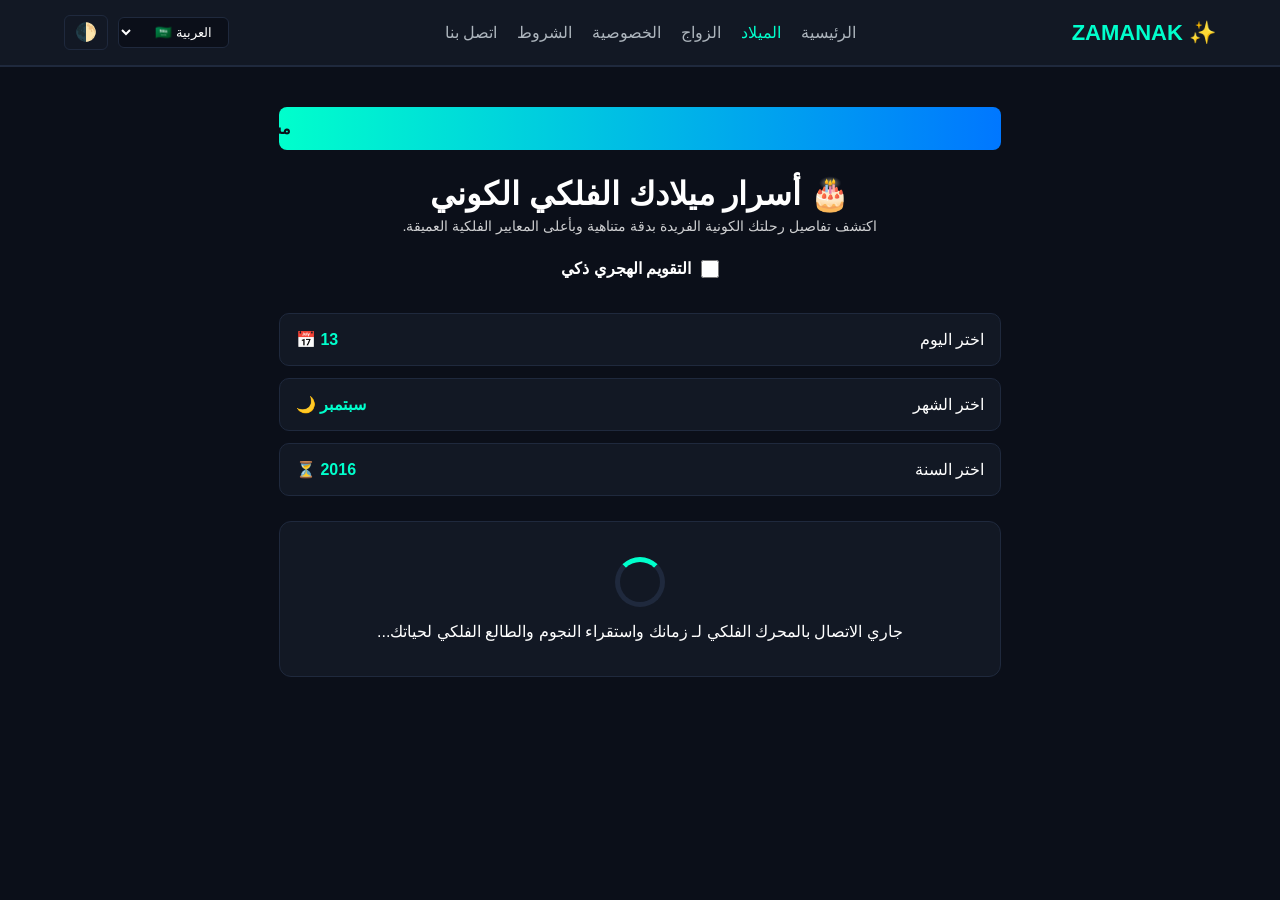
==== commit 16d7f426: "Update birthday.html" ====
--- a/birthday.html
+++ b/birthday.html
@@ -8,7 +8,6 @@
 </head>
 <body>
 
-    <!-- شريط التنقل العلوي الموحد -->
     <header class="global-navbar">
         <a href="index.html" class="logo-link">✨ ZAMANAK</a>
         <nav class="nav-links">
@@ -23,19 +22,14 @@
             <select id="languageSelect">
                 <option value="ar">العربية 🇸🇦</option>
                 <option value="en">English 🇬🇧</option>
-                <option value="tr">Türkçe 🇹🇷</option>
-                <option value="ur">اردو 🇵🇰</option>
             </select>
             <button id="darkModeToggle" class="theme-btn">🌓</button>
         </div>
     </header>
 
-    <!-- الحاوية الرئيسية الموسطة تماماً وحواف الأمان -->
     <main class="main-wrapper">
-        
-        <!-- مستطيل الشرح الاحترافي الخالي من كلمة أدسينس -->
         <div class="adsense-placeholder-box">
-            <div id="movingAdText" class="moving-text"></div>
+            <div id="movingAdText" class="moving-text">مشروع زمانك الفلكي العالمي</div>
         </div>
 
         <div class="tool-header">
@@ -43,52 +37,33 @@
             <p id="birth-page-desc" style="opacity: 0.8; font-size: 0.9rem; margin-top: 5px;">اكتشف تفاصيل رحلتك الكونية الفريدة بدقة متناهية وبأعلى المعايير الفلكية.</p>
         </div>
 
-        <div class="calendar-switch" style="display: flex; align-items: center; justify-content: center; gap: 10px;">
+        <div class="calendar-switch">
             <input type="checkbox" id="hijriCheckbox" style="width: 18px; height: 18px; cursor: pointer;">
             <label for="hijriCheckbox" id="lbl-hijri" style="font-weight: bold; cursor: pointer;">التقويم الهجري ذكي</label>
         </div>
 
-        <!-- صناديق الاختيار المنبثقة لمنع ظهور الأرقام المنسابة طويلاً للأسفل -->
-        <div class="date-selectors-container" style="width: 100%; display: flex; flex-direction: column; gap: 12px;">
-            <div class="date-selector-box" onclick="openPopup('day')">
-                <span id="lbl-select-day">اختر اليوم</span>
-                <span id="selectedDayText" style="color: var(--primary-gold); font-weight: bold;">13 📅</span>
-            </div>
-            <div class="date-selector-box" onclick="openPopup('month')">
-                <span id="lbl-select-month">اختر الشهر</span>
-                <span id="selectedMonthText" style="color: var(--primary-gold); font-weight: bold;">سبتمبر 🌙</span>
-            </div>
-            <div class="date-selector-box" onclick="openPopup('year')">
-                <span id="lbl-select-year">اختر السنة</span>
-                <span id="selectedYearText" style="color: var(--primary-gold); font-weight: bold;">2016 ⏳</span>
-            </div>
+        <div style="width: 100%; display: flex; flex-direction: column; gap: 12px;">
+            <div class="date-selector-box" onclick="openPopup('day')"><span id="lbl-select-day">اختر اليوم</span><span id="selectedDayText" style="color: var(--primary-gold); font-weight: bold;">13 📅</span></div>
+            <div class="date-selector-box" onclick="openPopup('month')"><span id="lbl-select-month">اختر الشهر</span><span id="selectedMonthText" style="color: var(--primary-gold); font-weight: bold;">سبتمبر 🌙</span></div>
+            <div class="date-selector-box" onclick="openPopup('year')"><span id="lbl-select-year">اختر السنة</span><span id="selectedYearText" style="color: var(--primary-gold); font-weight: bold;">2016 ⏳</span></div>
         </div>
 
-        <!-- تأثير التشويق والإثارة -->
+        <!-- صندوق الإثارة والتشويق الفلكي عند البحث -->
         <div id="loadingEffect" class="loading-box" style="display: none;">
             <div class="spinner"></div>
-            <p id="loadingText">جاري الاتصال بالمحرك الفلكي لـ زمانك...</p>
+            <p id="loadingText">جاري الاتصال بالمحرك الفلكي لـ زمانك واستقراء النجوم والطالع الفلكي لحياتك...</p>
         </div>
 
-        <!-- صندوق النتائج التراكمية المربوط بالترجمة الفورية -->
         <div id="resultContainer" class="tool-card">
             <h3 id="res-title" style="color: var(--primary-gold); margin-bottom: 15px; text-align: center; border-bottom: 1px solid var(--border-color); padding-bottom: 8px;">النتائج والحسابات التراكمية</h3>
-            <p style="margin-bottom: 10px;" id="hijriOutput">المقابل الهجري (أم القرى): <span style="font-weight: bold; color: var(--primary-gold);">11 ذو الحجة 1437 هـ</span></p>
-            <p style="margin-bottom: 10px;"><span id="res-days">إجمالي الأيام التي عشتها:</span> <span style="font-weight: bold;">-</span></p>
-            <p style="margin-bottom: 10px;"><span id="res-hours">إجمالي الساعات الكلية التراكمية:</span> <span style="font-weight: bold;">-</span></p>
-            <p style="margin-bottom: 15px;"><span id="res-minutes">إجمالي الدقائق التراكمية الحية:</span> <span style="font-weight: bold; color: #2ecc71;">-</span></p>
+            <p style="margin-bottom: 10px;"><span id="res-days">إجمالي الأيام التي عشتها:</span> <span id="res-days-val" style="font-weight: bold; color: var(--primary-gold);">-</span></p>
+            <p style="margin-bottom: 10px;"><span id="res-hours">إجمالي الساعات الكلية التراكمية:</span> <span id="res-hours-val" style="font-weight: bold;">-</span></p>
+            <p style="margin-bottom: 15px;"><span id="res-minutes">إجمالي الدقائق التراكمية الحية:</span> <span id="res-mins-val" style="font-weight: bold; color: #2ecc71;">-</span></p>
             <button id="viralShareBtn" style="width: 100%; background: linear-gradient(90deg, #e67e22, var(--primary-gold)); color: #fff; border: none; font-weight: bold; padding: 12px; font-size: 1rem; border-radius: 6px;">🚀 مشاركة النتائج المذهلة فيروسياً</button>
         </div>
-
     </main>
 
-    <!-- صندوق النافذة المنبثقة المطور (تم تعديل الـ CSS الخاص به لحجب ما خلفه 100%) -->
-    <div id="datePopupModal" class="popup-modal">
-        <div class="popup-content">
-            <div class="popup-title" id="popupTitle">اختر</div>
-            <div class="grid-container" id="popupGridItems"></div>
-        </div>
-    </div>
+    <div id="datePopupModal" class="popup-modal"><div class="popup-content"><div class="popup-title" id="popupTitle">اختر</div><div class="grid-container" id="popupGridItems"></div></div></div>
 
     <script src="script.js"></script>
 </body>
--- a/style.css
+++ b/style.css
@@ -1,213 +1,244 @@
 /* ==========================================
-   1. المتغيرات العامة وإعادة الضبط لمنع ميلان الشاشة
+   1. المتغيرات والسمات الكونية الصارمة
    ========================================== */
 :root {
-    --bg-color: #121212; /* الخلفية الداكنة الفخمة الثابتة */
-    --text-color: #ffffff;
-    --border-color: #333333;
-    --primary-gold: #f1c40f;
-    --secondary-gold: #e67e22;
-    --box-bg: #1e1e1e;
+    --bg-main: #0b0f19;       
+    --bg-card: #121824;       
+    --border-color: #1f293d;   
+    --text-main: #ffffff;      
+    --text-muted: #adb5bd;     
+    --primary-gold: #00ffcc;   
 }
 
 [data-theme="light"] {
-    --bg-color: #ffffff;
-    --text-color: #2c3e50;
-    --border-color: #e0e0e0;
-    --box-bg: #f9f9f9;
+    --bg-main: #f8f9fa;
+    --bg-card: #ffffff;
+    --border-color: #dee2e6;
+    --text-main: #212529;
+    --text-muted: #6c757d;
+    --primary-gold: #d4af37;
 }
 
 * {
-    box-sizing: border-box;
     margin: 0;
     padding: 0;
+    box-sizing: border-box;
+    font-family: 'Segoe UI', Tahoma, Geneva, Verdana, sans-serif;
 }
 
 body {
-    background-color: var(--bg-color);
-    color: var(--text-color);
-    font-family: system-ui, -apple-system, sans-serif;
-    display: flex;
-    flex-direction: column;
-    align-items: center;
-    min-height: 100vh;
-    overflow-x: hidden;
-    transition: background-color 0.3s, color 0.3s;
-}
-
-/* ==========================================
-   2. شريط التنقل العلوي العالمي الموحد (Global Navbar)
+    background-color: var(--bg-main);
+    color: var(--text-main);
+    overflow-x: hidden; 
+    transition: background-color 0.3s ease, color 0.3s ease;
+}
+
+/* ==========================================
+   2. شريط التنقل العلوي الذكي (حواف الأمان 5 سم)
    ========================================== */
 .global-navbar {
-    width: 100%;
-    max-width: 500px;
-    padding: 15px;
-    display: flex;
-    flex-direction: column;
-    align-items: center;
-    gap: 12px;
-    border-bottom: 1px solid var(--border-color);
+    background-color: var(--bg-card);
+    border-bottom: 2px solid var(--border-color);
+    width: 100%;
+    padding: 15px 5%; 
+    display: flex;
+    justify-content: space-between;
+    align-items: center;
+    flex-wrap: wrap;
+    gap: 15px;
 }
 
 .logo-link {
     color: var(--primary-gold);
+    font-size: 22px;
+    font-weight: bold;
     text-decoration: none;
-    font-weight: bold;
-    font-size: 1.4rem;
-    letter-spacing: 1px;
-    transition: transform 0.2s;
-}
-
-.logo-link:hover {
-    transform: scale(1.05);
 }
 
 .nav-links {
     display: flex;
-    justify-content: center;
-    gap: 12px;
-    flex-wrap: wrap;
+    gap: 20px;
 }
 
 .nav-links a {
-    color: var(--text-color);
+    color: var(--text-muted);
     text-decoration: none;
-    font-size: 0.85rem;
-    opacity: 0.8;
-    padding: 4px 8px;
-    border-radius: 4px;
-    transition: all 0.2s;
+    font-weight: 500;
+    transition: color 0.2s;
 }
 
 .nav-links a:hover, .nav-links a.active {
     color: var(--primary-gold);
-    opacity: 1;
-    background-color: rgba(241, 196, 15, 0.1);
 }
 
 .controls-group {
     display: flex;
     align-items: center;
-    gap: 12px;
-}
-
-select, .theme-btn {
+    gap: 10px;
+}
+
+.controls-group select {
+    background-color: var(--bg-main);
+    color: var(--text-main);
+    border: 1px solid var(--border-color);
+    padding: 6px 12px;
+    border-radius: 6px;
+    cursor: pointer;
+}
+
+.theme-btn {
+    background: none;
+    border: 1px solid var(--border-color);
+    color: var(--text-main);
     padding: 6px 10px;
     border-radius: 6px;
-    border: 1px solid var(--border-color);
-    background-color: var(--box-bg);
-    color: var(--text-color);
-    cursor: pointer;
-    font-size: 0.85rem;
-}
-
-/* ==========================================
-   3. الحاوية الرئيسية للتوسط الشامل (حواف الـ 5 سم)
+    cursor: pointer;
+    font-size: 1.1rem;
+}
+
+/* ==========================================
+   3. الحاوية وبكسلية شريط الشرح الانسيابي الجديد
    ========================================== */
 .main-wrapper {
-    width: 100%;
-    max-width: 500px;
-    padding: 20px 25px;
+    max-width: 850px; 
+    margin: 40px auto;
+    padding: 0 5%; 
     display: flex;
     flex-direction: column;
     align-items: center;
-    text-align: center;
-    gap: 22px;
-}
-
-h1 {
-    color: var(--primary-gold);
-    font-size: 1.5rem;
-}
-
-.tool-card {
-    background-color: var(--box-bg);
-    border: 1px solid var(--border-color);
-    padding: 20px;
-    border-radius: 10px;
-    width: 100%;
-    text-align: right;
-}
-
-.date-selector-box {
-    background-color: var(--bg-color);
-    border: 1px solid var(--border-color);
-    padding: 12px;
-    border-radius: 8px;
-    width: 100%;
-    display: flex;
-    justify-content: space-between;
-    align-items: center;
-    cursor: pointer;
-    margin-top: 10px;
-}
-
-input[readonly] {
-    caret-color: transparent;
-    cursor: pointer;
-}
-
-/* ==========================================
-   4. مستطيل الشرح الإعلاني المتحرك المعدل
-   ========================================== */
+    gap: 25px;
+}
+
 .adsense-placeholder-box {
-    width: 100%;
-    background: linear-gradient(90deg, var(--secondary-gold), var(--primary-gold));
-    color: #000;
+    background: linear-gradient(90deg, #00ffcc, #0077ff);
+    color: #0b0f19;
     padding: 12px;
     border-radius: 8px;
     overflow: hidden;
-    font-weight: bold;
-    font-size: 0.85rem;
-    height: 45px;
-    display: flex;
-    align-items: center;
-    position: relative;
-}
-
-.moving-text {
+    width: 100%;
+    display: flex;
+}
+
+/* حل مشكلة قراءة النص من الأول في الاتجاهين */
+html[dir="rtl"] .moving-text {
+    display: inline-block;
     white-space: nowrap;
-    position: absolute;
+    font-weight: bold;
+    padding-right: 100%;
+    animation: marquee-arabic 30s linear infinite;
+}
+
+html[dir="ltr"] .moving-text {
     display: inline-block;
-}
-
-.scroll-rtl {
-    animation: scrollRTL 15s linear infinite;
-}
-
-.scroll-ltr {
-    animation: scrollLTR 15s linear infinite;
-}
-
-@keyframes scrollRTL {
-    0% { transform: translateX(-100%); }
-    100% { transform: translateX(100%); }
-}
-
-@keyframes scrollLTR {
-    0% { transform: translateX(100%); }
-    100% { transform: translateX(-100%); }
-}
-
-/* ==========================================
-   5. تأثير التشويق والإثارة والشبكة المنبثقة
+    white-space: nowrap;
+    font-weight: bold;
+    padding-left: 100%;
+    animation: marquee-english 30s linear infinite;
+}
+
+@keyframes marquee-arabic {
+    0% { transform: translate3d(0, 0, 0); }
+    100% { transform: translate3d(100%, 0, 0); }
+}
+
+@keyframes marquee-english {
+    0% { transform: translate3d(0, 0, 0); }
+    100% { transform: translate3d(-100%, 0, 0); }
+}
+
+.tool-header {
+    text-align: center;
+    width: 100%;
+}
+
+/* ==========================================
+   4. المقالات وتوسيع محتوى واجهة العرض للرئيسية
+   ========================================== */
+.articles-grid {
+    display: grid;
+    grid-template-columns: repeat(auto-fit, minmax(240px, 1fr));
+    gap: 20px;
+    width: 100%;
+    margin-top: 10px;
+}
+
+.info-card {
+    background-color: var(--bg-card);
+    border: 1px solid var(--border-color);
+    border-radius: 12px;
+    padding: 22px;
+    text-align: justify;
+    transition: transform 0.2s;
+}
+
+.info-card h3 {
+    color: var(--primary-gold);
+    margin-bottom: 12px;
+    font-size: 1.2rem;
+    text-align: center;
+}
+
+.info-card p {
+    color: var(--text-muted);
+    font-size: 0.95rem;
+    line-height: 1.7;
+}
+
+/* ==========================================
+   5. النوافذ المنبثقة وصناديق التواريخ الفلكية
+   ========================================== */
+.calendar-switch {
+    display: flex;
+    align-items: center;
+    justify-content: center;
+    gap: 10px;
+    margin-bottom: 10px;
+}
+
+.date-selector-box {
+    background-color: var(--bg-card);
+    border: 1px solid var(--border-color);
+    padding: 16px;
+    border-radius: 10px;
+    display: flex;
+    justify-content: space-between;
+    align-items: center;
+    cursor: pointer;
+    width: 100%;
+    transition: 0.2s;
+}
+.date-selector-box:hover {
+    border-color: var(--primary-gold);
+    transform: translateY(-2px);
+}
+
+.tool-card {
+    background-color: var(--bg-card);
+    border: 1px solid var(--border-color);
+    border-radius: 14px;
+    padding: 25px;
+    width: 100%;
+}
+
+/* ==========================================
+   6. تأثير الإثارة والتشويق والمودال (Popup)
    ========================================== */
 .loading-box {
-    display: flex;
-    flex-direction: column;
-    align-items: center;
-    gap: 12px;
-    padding: 20px;
-    color: var(--primary-gold);
-    font-weight: bold;
+    background-color: var(--bg-card);
+    border: 1px solid var(--border-color);
+    padding: 35px;
+    border-radius: 12px;
+    width: 100%;
+    text-align: center;
 }
 
 .spinner {
-    width: 40px;
-    height: 40px;
-    border: 4px solid rgba(241, 196, 15, 0.2);
-    border-top: 4px solid var(--primary-gold);
+    width: 50px;
+    height: 50px;
+    border: 5px solid var(--border-color);
+    border-top: 5px solid var(--primary-gold);
     border-radius: 50%;
+    margin: 0 auto 15px auto;
     animation: spin 1s linear infinite;
 }
 
@@ -218,48 +249,49 @@
 
 .popup-modal {
     position: fixed;
-    top: 0;
-    left: 0;
-    width: 100%;
-    height: 100%;
-    background-color: rgba(0, 0, 0, 0.95) !important; /* حجب غامق كامل يمنع رؤية ما خلفه */
-    display: none; /* جعل الإخفاء التلقائي هو الوضع الافتراضي */
+    top: 0; left: 0; width: 100%; height: 100%;
+    background-color: rgba(11, 15, 25, 0.96); 
+    display: none;
     justify-content: center;
     align-items: center;
-    z-index: 99999 !important; /* رفع الطبقة لأعلى مستوى للقضاء على تداخل السنوات */
-}
-
+    z-index: 9999;
+}
 
 .popup-content {
-    background-color: var(--box-bg);
-    border: 2px solid var(--primary-gold);
-    border-radius: 12px;
-    width: 85%;
-    max-width: 350px;
+    background-color: var(--bg-card);
+    border: 2px solid var(--border-color);
+    border-radius: 16px;
+    max-width: 480px;
+    width: 90%;
     padding: 25px;
-    max-height: 65vh;
-    overflow-y: auto;
 }
 
 .grid-container {
     display: grid;
-    grid-template-columns: repeat(4, 1fr);
-    gap: 10px;
-    margin-top: 15px;
+    grid-template-columns: repeat(auto-fill, minmax(65px, 1fr));
+    gap: 8px;
+    max-height: 280px;
+    overflow-y: auto;
 }
 
 .grid-item {
-    background-color: var(--bg-color);
-    border: 1px solid var(--border-color);
+    background-color: var(--bg-main);
+    border: 1px solid var(--border-color);
+    color: var(--text-main);
     padding: 10px;
     text-align: center;
     border-radius: 6px;
     cursor: pointer;
-    font-weight: bold;
-    font-size: 0.9rem;
-}
-
+}
 .grid-item:hover {
     background-color: var(--primary-gold);
-    color: #000;
-}
+    color: #0b0f19;
+    font-weight: bold;
+}
+
+/* استجابة الهواتف */
+@media (max-width: 768px) {
+    .global-navbar { padding: 12px 4%; }
+    .main-wrapper { margin: 20px auto; padding: 0 4%; }
+    .nav-links { order: 3; width: 100%; justify-content: center; margin-top: 10px; gap: 15px; }
+}
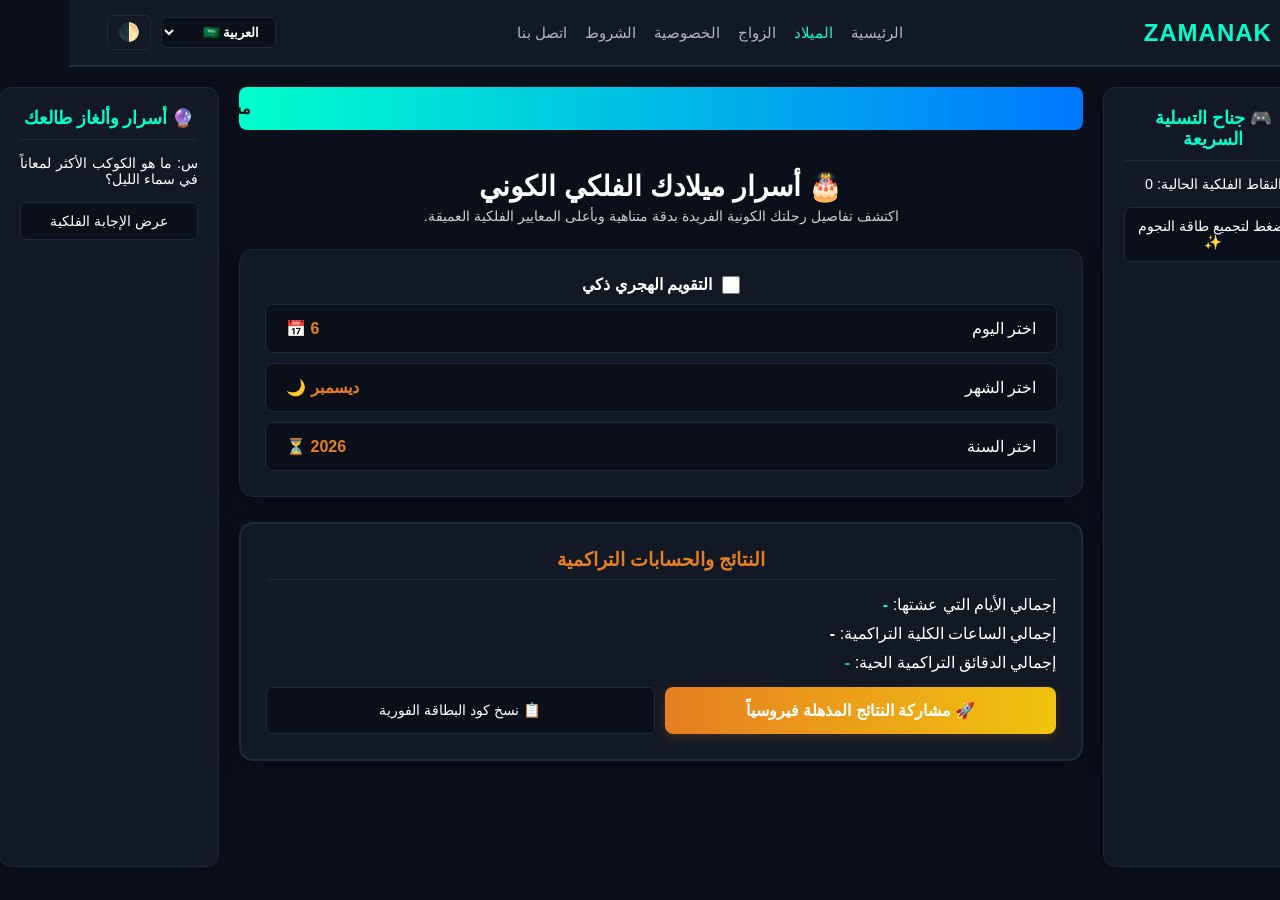
==== commit a6969183: "Update birthday.html" ====
--- a/birthday.html
+++ b/birthday.html
@@ -19,52 +19,57 @@
             <a href="contact.html" id="nav-contact">اتصل بنا</a>
         </nav>
         <div class="controls-group">
-            <select id="languageSelect">
-                <option value="ar">العربية 🇸🇦</option>
-                <option value="en">English 🇬🇧</option>
-            </select>
+            <select id="languageSelect"><option value="ar">العربية 🇸🇦</option><option value="en">English 🇬🇧</option></select>
             <button id="darkModeToggle" class="theme-btn">🌓</button>
         </div>
     </header>
 
-    <main class="main-wrapper">
-        <div class="adsense-placeholder-box">
-            <div id="movingAdText" class="moving-text">مشروع زمانك الفلكي العالمي</div>
-        </div>
+    <div class="three-column-layout">
+        <aside class="side-wing">
+            <div class="wing-title" id="wing-game-title">..</div>
+            <p id="game-score-text" style="font-size:0.9rem; text-align:center;">النقاط الفلكية الحالية: 0</p>
+            <button class="game-btn" id="game-click-btn" onclick="playZamanakGame()">..</button>
+        </aside>
 
-        <div class="tool-header">
-            <h1 id="birth-page-title">🎂 أسرار ميلادك الفلكي الكوني</h1>
-            <p id="birth-page-desc" style="opacity: 0.8; font-size: 0.9rem; margin-top: 5px;">اكتشف تفاصيل رحلتك الكونية الفريدة بدقة متناهية وبأعلى المعايير الفلكية.</p>
-        </div>
+        <main class="center-content">
+            <div class="adsense-placeholder-box"><div id="movingAdText" class="moving-text">..</div></div>
+            <div class="tool-header">
+                <h1 id="birth-page-title">🎂 أسرار ميلادك الفلكي الكوني</h1>
+                <p id="birth-page-desc" style="opacity:0.8; font-size:0.9rem; margin-top:5px;">..</p>
+            </div>
+            <div class="tool-card">
+                <div class="calendar-switch">
+                    <input type="checkbox" id="hijriCheckbox" style="width: 18px; height: 18px; cursor: pointer;">
+                    <label for="hijriCheckbox" id="lbl-hijri" style="font-weight: bold; cursor: pointer;">..</label>
+                </div>
+                <div class="date-selector-box" onclick="openPopup('day')"><span id="lbl-select-day">..</span><span id="selectedDayText" style="color:var(--primary-gold); font-weight:bold;">-</span></div>
+                <div class="date-selector-box" onclick="openPopup('month')"><span id="lbl-select-month">..</span><span id="selectedMonthText" style="color:var(--primary-gold); font-weight:bold;">-</span></div>
+                <div class="date-selector-box" onclick="openPopup('year')"><span id="lbl-select-year">..</span><span id="selectedYearText" style="color:var(--primary-gold); font-weight:bold;">-</span></div>
+            </div>
+            <div id="loadingEffect" class="loading-box" style="display: none;"><div class="spinner"></div><p id="loadingText">..</p></div>
+            
+            <!-- بطاقة النتيجة الرقمية المصممة باحترافية كاملة -->
+            <div id="resultContainer" class="tool-card" style="border: 2px solid var(--border-color);">
+                <h3 id="res-title" style="color:var(--primary-gold); margin-bottom:15px; text-align:center; border-bottom:1px solid var(--border-color); padding-bottom:8px;">..</h3>
+                <p style="margin-bottom:10px; display:none; color:var(--primary-gold); font-weight:bold;" id="hijriOutput">المقابل الهجري الفلكي الذكي (أم القرى) فعال ومربوط 🌙</p>
+                <p style="margin-bottom:10px;"><span id="res-days">..</span> <span id="res-days-val" style="font-weight: bold; color: var(--primary-neon);">-</span></p>
+                <p style="margin-bottom:10px;"><span id="res-hours">..</span> <span id="res-hours-val" style="font-weight: bold;">-</span></p>
+                <p style="margin-bottom:15px;"><span id="res-minutes">..</span> <span id="res-mins-val" style="font-weight: bold; color: #2ecc71;">-</span></p>
+                <div style="display:flex; gap:10px;">
+                    <button class="action-gradient-btn" id="viralShareBtn" onclick="shareZamanakViral()">..</button>
+                    <button class="game-btn" id="copyCardBtn" onclick="copyZamanakCard()">..</button>
+                </div>
+            </div>
+        </main>
 
-        <div class="calendar-switch">
-            <input type="checkbox" id="hijriCheckbox" style="width: 18px; height: 18px; cursor: pointer;">
-            <label for="hijriCheckbox" id="lbl-hijri" style="font-weight: bold; cursor: pointer;">التقويم الهجري ذكي</label>
-        </div>
-
-        <div style="width: 100%; display: flex; flex-direction: column; gap: 12px;">
-            <div class="date-selector-box" onclick="openPopup('day')"><span id="lbl-select-day">اختر اليوم</span><span id="selectedDayText" style="color: var(--primary-gold); font-weight: bold;">13 📅</span></div>
-            <div class="date-selector-box" onclick="openPopup('month')"><span id="lbl-select-month">اختر الشهر</span><span id="selectedMonthText" style="color: var(--primary-gold); font-weight: bold;">سبتمبر 🌙</span></div>
-            <div class="date-selector-box" onclick="openPopup('year')"><span id="lbl-select-year">اختر السنة</span><span id="selectedYearText" style="color: var(--primary-gold); font-weight: bold;">2016 ⏳</span></div>
-        </div>
-
-        <!-- صندوق الإثارة والتشويق الفلكي عند البحث -->
-        <div id="loadingEffect" class="loading-box" style="display: none;">
-            <div class="spinner"></div>
-            <p id="loadingText">جاري الاتصال بالمحرك الفلكي لـ زمانك واستقراء النجوم والطالع الفلكي لحياتك...</p>
-        </div>
-
-        <div id="resultContainer" class="tool-card">
-            <h3 id="res-title" style="color: var(--primary-gold); margin-bottom: 15px; text-align: center; border-bottom: 1px solid var(--border-color); padding-bottom: 8px;">النتائج والحسابات التراكمية</h3>
-            <p style="margin-bottom: 10px;"><span id="res-days">إجمالي الأيام التي عشتها:</span> <span id="res-days-val" style="font-weight: bold; color: var(--primary-gold);">-</span></p>
-            <p style="margin-bottom: 10px;"><span id="res-hours">إجمالي الساعات الكلية التراكمية:</span> <span id="res-hours-val" style="font-weight: bold;">-</span></p>
-            <p style="margin-bottom: 15px;"><span id="res-minutes">إجمالي الدقائق التراكمية الحية:</span> <span id="res-mins-val" style="font-weight: bold; color: #2ecc71;">-</span></p>
-            <button id="viralShareBtn" style="width: 100%; background: linear-gradient(90deg, #e67e22, var(--primary-gold)); color: #fff; border: none; font-weight: bold; padding: 12px; font-size: 1rem; border-radius: 6px;">🚀 مشاركة النتائج المذهلة فيروسياً</button>
-        </div>
-    </main>
+        <aside class="side-wing">
+            <div class="wing-title" id="wing-puzzle-title">..</div>
+            <p id="puzzle-q" style="font-size:0.9rem; text-align:justify;">..</p>
+            <button class="puzzle-btn" id="puzzle-btn-text" onclick="revealPuzzle()">..</button>
+        </aside>
+    </div>
 
     <div id="datePopupModal" class="popup-modal"><div class="popup-content"><div class="popup-title" id="popupTitle">اختر</div><div class="grid-container" id="popupGridItems"></div></div></div>
-
     <script src="script.js"></script>
 </body>
 </html>
--- a/style.css
+++ b/style.css
@@ -1,13 +1,14 @@
-/* ==========================================
-   1. المتغيرات والسمات الكونية الصارمة
-   ========================================== */
+/* ==========================================================================
+   1. المتغيرات والسمات الكونية الصارمة (إصلاح الارتداد والوضع الداكن)
+   ========================================================================== */
 :root {
-    --bg-main: #0b0f19;       
+    --bg-main: #0b0f19;       /* وضع داكن عميق كوني */
     --bg-card: #121824;       
     --border-color: #1f293d;   
     --text-main: #ffffff;      
     --text-muted: #adb5bd;     
-    --primary-gold: #00ffcc;   
+    --primary-gold: #e67e22;   /* البرتقالي الذهبي المميز لزمانك */
+    --primary-neon: #00ffcc;   /* الفيروزي النيوني المشع */
 }
 
 [data-theme="light"] {
@@ -17,6 +18,7 @@
     --text-main: #212529;
     --text-muted: #6c757d;
     --primary-gold: #d4af37;
+    --primary-neon: #00aa88;
 }
 
 * {
@@ -29,18 +31,18 @@
 body {
     background-color: var(--bg-main);
     color: var(--text-main);
-    overflow-x: hidden; 
+    overflow-x: hidden; /* حظر اهتزاز وميلان الشاشات نهائياً */
     transition: background-color 0.3s ease, color 0.3s ease;
 }
 
-/* ==========================================
-   2. شريط التنقل العلوي الذكي (حواف الأمان 5 سم)
-   ========================================== */
+/* ==========================================================================
+   2. شريط التنقل العلوي الذكي (تقريب الأطراف العلوية تماماً للأطراف)
+   ========================================================================== */
 .global-navbar {
     background-color: var(--bg-card);
     border-bottom: 2px solid var(--border-color);
     width: 100%;
-    padding: 15px 5%; 
+    padding: 15px 3%; /* تقريب شديد للأطراف يميناً ويساراً */
     display: flex;
     justify-content: space-between;
     align-items: center;
@@ -49,26 +51,28 @@
 }
 
 .logo-link {
-    color: var(--primary-gold);
-    font-size: 22px;
+    color: var(--primary-neon);
+    font-size: 24px;
     font-weight: bold;
     text-decoration: none;
+    letter-spacing: 1px;
 }
 
 .nav-links {
     display: flex;
-    gap: 20px;
+    gap: 18px;
 }
 
 .nav-links a {
     color: var(--text-muted);
     text-decoration: none;
     font-weight: 500;
+    font-size: 15px;
     transition: color 0.2s;
 }
 
 .nav-links a:hover, .nav-links a.active {
-    color: var(--primary-gold);
+    color: var(--primary-neon);
 }
 
 .controls-group {
@@ -84,6 +88,7 @@
     padding: 6px 12px;
     border-radius: 6px;
     cursor: pointer;
+    font-weight: bold;
 }
 
 .theme-btn {
@@ -96,30 +101,20 @@
     font-size: 1.1rem;
 }
 
-/* ==========================================
-   3. الحاوية وبكسلية شريط الشرح الانسيابي الجديد
-   ========================================== */
-.main-wrapper {
-    max-width: 850px; 
-    margin: 40px auto;
-    padding: 0 5%; 
-    display: flex;
-    flex-direction: column;
-    align-items: center;
-    gap: 25px;
-}
-
+/* ==========================================================================
+   3. شريط الشرح الاحترافي الانسيابي (حل مشكلة قراءة النص من الأول)
+   ========================================================================== */
 .adsense-placeholder-box {
-    background: linear-gradient(90deg, #00ffcc, #0077ff);
+    background: linear-gradient(90deg, var(--primary-neon), #0077ff);
     color: #0b0f19;
     padding: 12px;
     border-radius: 8px;
     overflow: hidden;
     width: 100%;
     display: flex;
-}
-
-/* حل مشكلة قراءة النص من الأول في الاتجاهين */
+    margin-bottom: 15px;
+}
+
 html[dir="rtl"] .moving-text {
     display: inline-block;
     white-space: nowrap;
@@ -146,83 +141,113 @@
     100% { transform: translate3d(-100%, 0, 0); }
 }
 
+/* ==========================================================================
+   4. بنية التقطيع وتأطير الشاشة الثلاثي الجغرافي الموحد (الوسط والجوانب)
+   ========================================================================== */
+.three-column-layout {
+    display: flex;
+    width: 100%;
+    min-height: calc(100vh - 80px);
+    padding: 20px 2%;
+    gap: 20px;
+}
+
+/* الجوانب الترفيهية (يمين ويسار) */
+.side-wing {
+    flex: 1;
+    min-width: 220px;
+    max-width: 280px;
+    background-color: var(--bg-card);
+    border: 1px solid var(--border-color);
+    border-radius: 12px;
+    padding: 20px;
+    display: flex;
+    flex-direction: column;
+    gap: 15px;
+    box-shadow: 0 4px 15px rgba(0,0,0,0.2);
+}
+
+.wing-title {
+    color: var(--primary-neon);
+    font-size: 1.1rem;
+    font-weight: bold;
+    text-align: center;
+    border-bottom: 1px solid var(--border-color);
+    padding-bottom: 10px;
+}
+
+/* وسط الشاشة الحاكم والموسط تماماً لحماية التناسق */
+.center-content {
+    flex: 2;
+    display: flex;
+    flex-direction: column;
+    align-items: center;
+    gap: 25px;
+}
+
 .tool-header {
     text-align: center;
     width: 100%;
 }
 
-/* ==========================================
-   4. المقالات وتوسيع محتوى واجهة العرض للرئيسية
-   ========================================== */
+.tool-header h1 {
+    font-size: 28px;
+    font-weight: bold;
+}
+
+.tool-card {
+    background-color: var(--bg-card);
+    border: 1px solid var(--border-color);
+    border-radius: 14px;
+    padding: 25px;
+    width: 100%;
+    box-shadow: 0 4px 20px rgba(0,0,0,0.3);
+}
+
+/* شبكة المقالات الموسعة بالرئيسية */
 .articles-grid {
     display: grid;
     grid-template-columns: repeat(auto-fit, minmax(240px, 1fr));
-    gap: 20px;
-    width: 100%;
-    margin-top: 10px;
+    gap: 15px;
+    width: 100%;
 }
 
 .info-card {
-    background-color: var(--bg-card);
-    border: 1px solid var(--border-color);
-    border-radius: 12px;
-    padding: 22px;
+    background: rgba(255,255,255,0.01);
+    border: 1px solid var(--border-color);
+    border-radius: 10px;
+    padding: 15px;
     text-align: justify;
-    transition: transform 0.2s;
-}
-
-.info-card h3 {
-    color: var(--primary-gold);
-    margin-bottom: 12px;
-    font-size: 1.2rem;
-    text-align: center;
-}
-
-.info-card p {
-    color: var(--text-muted);
-    font-size: 0.95rem;
-    line-height: 1.7;
-}
-
-/* ==========================================
-   5. النوافذ المنبثقة وصناديق التواريخ الفلكية
-   ========================================== */
+}
+.info-card h4 { color: var(--primary-neon); margin-bottom: 8px; text-align: center; }
+
+/* ==========================================================================
+   5. صناديق التاريخ التفاعلية وتأثير الإثارة والتشويق والمنبثقات
+   ========================================================================== */
 .calendar-switch {
     display: flex;
     align-items: center;
     justify-content: center;
     gap: 10px;
-    margin-bottom: 10px;
 }
 
 .date-selector-box {
-    background-color: var(--bg-card);
-    border: 1px solid var(--border-color);
-    padding: 16px;
-    border-radius: 10px;
+    background-color: var(--bg-main);
+    border: 1px solid var(--border-color);
+    padding: 14px 20px;
+    border-radius: 8px;
     display: flex;
     justify-content: space-between;
     align-items: center;
     cursor: pointer;
     width: 100%;
+    margin-top: 10px;
     transition: 0.2s;
 }
 .date-selector-box:hover {
-    border-color: var(--primary-gold);
-    transform: translateY(-2px);
-}
-
-.tool-card {
-    background-color: var(--bg-card);
-    border: 1px solid var(--border-color);
-    border-radius: 14px;
-    padding: 25px;
-    width: 100%;
-}
-
-/* ==========================================
-   6. تأثير الإثارة والتشويق والمودال (Popup)
-   ========================================== */
+    border-color: var(--primary-neon);
+}
+
 .loading-box {
     background-color: var(--bg-card);
     border: 1px solid var(--border-color);
@@ -233,10 +258,10 @@
 }
 
 .spinner {
-    width: 50px;
-    height: 50px;
-    border: 5px solid var(--border-color);
-    border-top: 5px solid var(--primary-gold);
+    width: 45px;
+    height: 45px;
+    border: 4px solid var(--border-color);
+    border-top: 4px solid var(--primary-neon);
     border-radius: 50%;
     margin: 0 auto 15px auto;
     animation: spin 1s linear infinite;
@@ -247,10 +272,74 @@
     100% { transform: rotate(360deg); }
 }
 
+/* صناديق السياسات القانونية الطويلة المطولة لجوجل أدسينس مع شريط التمرير */
+.scroll-policy-box {
+    max-height: 280px;
+    overflow-y: auto;
+    padding-right: 10px;
+    text-align: justify;
+    line-height: 1.8;
+    border-bottom: 1px solid var(--border-color);
+    margin-bottom: 15px;
+}
+
+/* زر العودة التفاعلي الميكانيكي لأعلى الصندوق */
+.back-to-top-btn {
+    background: none;
+    border: 1px solid var(--border-color);
+    color: var(--primary-neon);
+    padding: 8px 16px;
+    border-radius: 6px;
+    cursor: pointer;
+    font-weight: bold;
+    display: block;
+    margin: 0 auto;
+    font-size: 0.9rem;
+}
+.back-to-top-btn:hover { background: var(--bg-main); }
+
+/* حشوة وبنية أزرار النماذج والاتصال والمشاركة المطور الفخم */
+.zamanak-form-input {
+    background: var(--bg-main);
+    border: 1px solid var(--border-color);
+    color: var(--text-main);
+    padding: 12px;
+    border-radius: 8px;
+    width: 100%;
+    margin-bottom: 12px;
+}
+
+.action-gradient-btn {
+    width: 100%;
+    background: linear-gradient(90deg, #e67e22, #f1c40f);
+    color: #fff;
+    border: none;
+    font-weight: bold;
+    padding: 14px;
+    font-size: 1rem;
+    border-radius: 8px;
+    cursor: pointer;
+    box-shadow: 0 4px 12px rgba(230,126,34,0.2);
+}
+
+/* صندوق الألعاب المصغرة التفاعلية يميناً ويساراً */
+.game-btn, .puzzle-btn {
+    background: var(--bg-main);
+    border: 1px solid var(--border-color);
+    color: var(--text-main);
+    padding: 10px;
+    border-radius: 6px;
+    cursor: pointer;
+    width: 100%;
+    font-size: 0.9rem;
+    text-align: center;
+}
+.game-btn:hover, .puzzle-btn:hover { border-color: var(--primary-neon); }
+
 .popup-modal {
     position: fixed;
     top: 0; left: 0; width: 100%; height: 100%;
-    background-color: rgba(11, 15, 25, 0.96); 
+    background-color: rgba(11, 15, 25, 0.97); 
     display: none;
     justify-content: center;
     align-items: center;
@@ -261,16 +350,16 @@
     background-color: var(--bg-card);
     border: 2px solid var(--border-color);
     border-radius: 16px;
-    max-width: 480px;
+    max-width: 450px;
     width: 90%;
-    padding: 25px;
+    padding: 22px;
 }
 
 .grid-container {
     display: grid;
     grid-template-columns: repeat(auto-fill, minmax(65px, 1fr));
     gap: 8px;
-    max-height: 280px;
+    max-height: 250px;
     overflow-y: auto;
 }
 
@@ -283,15 +372,11 @@
     border-radius: 6px;
     cursor: pointer;
 }
-.grid-item:hover {
-    background-color: var(--primary-gold);
-    color: #0b0f19;
-    font-weight: bold;
-}
-
-/* استجابة الهواتف */
-@media (max-width: 768px) {
+.grid-item:hover { background-color: var(--primary-neon); color: #0b0f19; font-weight: bold; }
+
+/* استجابة الهواتف المحمولة لإخفاء الأجنحة وضمان الرشاقة التامة في الشاشات الصغيرة */
+@media (max-width: 992px) {
+    .side-wing { display: none; }
     .global-navbar { padding: 12px 4%; }
-    .main-wrapper { margin: 20px auto; padding: 0 4%; }
-    .nav-links { order: 3; width: 100%; justify-content: center; margin-top: 10px; gap: 15px; }
-}
+    .nav-links { order: 3; width: 100%; justify-content: center; margin-top: 10px; gap: 12px; }
+}
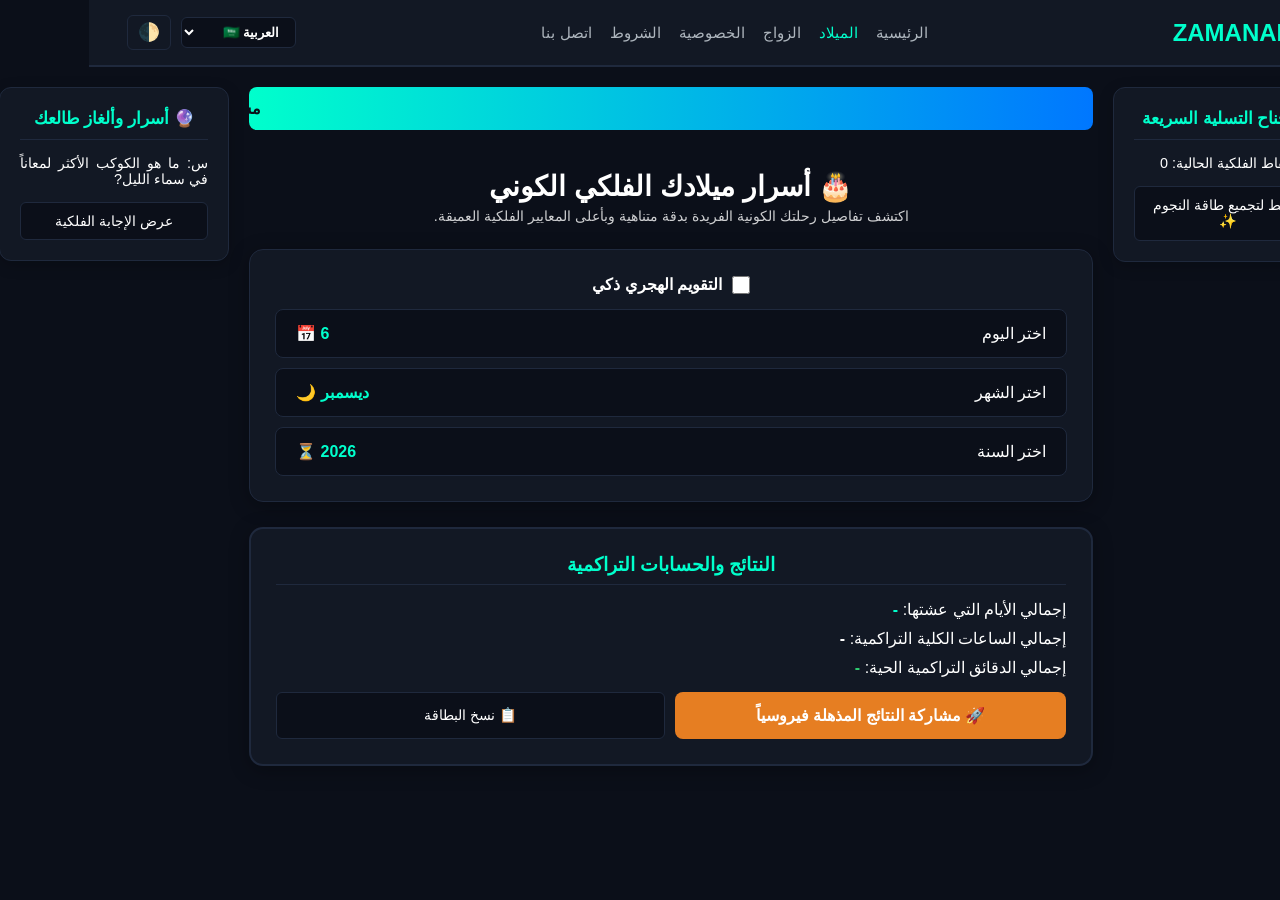
==== commit e8a23f03: "Update birthday.html" ====
--- a/birthday.html
+++ b/birthday.html
@@ -11,12 +11,12 @@
     <header class="global-navbar">
         <a href="index.html" class="logo-link">✨ ZAMANAK</a>
         <nav class="nav-links">
-            <a href="index.html" id="nav-home">الرئيسية</a>
-            <a href="birthday.html" id="nav-birth" class="active">الميلاد</a>
-            <a href="marriage.html" id="nav-marriage">الزواج</a>
-            <a href="privacy.html" id="nav-privacy">الخصوصية</a>
-            <a href="terms.html" id="nav-terms">الشروط</a>
-            <a href="contact.html" id="nav-contact">اتصل بنا</a>
+            <a href="index.html"><span data-lang="ar">الرئيسية</span><span data-lang="en">Home</span></a>
+            <a href="birthday.html" class="active"><span data-lang="ar">الميلاد</span><span data-lang="en">Birth</span></a>
+            <a href="marriage.html"><span data-lang="ar">الزواج</span><span data-lang="en">Marriage</span></a>
+            <a href="privacy.html"><span data-lang="ar">الخصوصية</span><span data-lang="en">Privacy</span></a>
+            <a href="terms.html"><span data-lang="ar">الشروط</span><span data-lang="en">Terms</span></a>
+            <a href="contact.html"><span data-lang="ar">اتصل بنا</span><span data-lang="en">Contact</span></a>
         </nav>
         <div class="controls-group">
             <select id="languageSelect"><option value="ar">العربية 🇸🇦</option><option value="en">English 🇬🇧</option></select>
@@ -26,46 +26,59 @@
 
     <div class="three-column-layout">
         <aside class="side-wing">
-            <div class="wing-title" id="wing-game-title">..</div>
+            <div class="wing-title"><span data-lang="ar">🎮 جناح التسلية السريعة</span><span data-lang="en">🎮 Mini Game Wing</span></div>
             <p id="game-score-text" style="font-size:0.9rem; text-align:center;">النقاط الفلكية الحالية: 0</p>
-            <button class="game-btn" id="game-click-btn" onclick="playZamanakGame()">..</button>
+            <button class="game-btn" onclick="playZamanakGame()"><span data-lang="ar">اضغط لتجميع طاقة النجوم ✨</span><span data-lang="en">Gather Star Energy ✨</span></button>
         </aside>
 
         <main class="center-content">
-            <div class="adsense-placeholder-box"><div id="movingAdText" class="moving-text">..</div></div>
+            <div class="adsense-placeholder-box">
+                <div class="moving-text">
+                    <span data-lang="ar">مشروع زمانك الفلكي العالمي - احسب تفاصيل عمرك ولحظاتك بدقة فلكية متناهية حياً ومباشرة عبر التاريخ الهجري والميلادي.</span>
+                    <span data-lang="en">Zamanak Global Astronomical Project - Calculate your age details and live moments with extreme accuracy.</span>
+                </div>
+            </div>
             <div class="tool-header">
-                <h1 id="birth-page-title">🎂 أسرار ميلادك الفلكي الكوني</h1>
-                <p id="birth-page-desc" style="opacity:0.8; font-size:0.9rem; margin-top:5px;">..</p>
+                <h1><span data-lang="ar">🎂 أسرار ميلادك الفلكي الكوني</span><span data-lang="en">🎂 Cosmic Astronomical Birth Secrets</span></h1>
+                <p style="opacity:0.8; font-size:0.9rem; margin-top:5px;">
+                    <span data-lang="ar">اكتشف تفاصيل رحلتك الكونية الفريدة بدقة متناهية وبأعلى المعايير الفلكية العميقة.</span>
+                    <span data-lang="en">Discover the details of your unique cosmic journey with ultimate precision and highest standards.</span>
+                </p>
             </div>
             <div class="tool-card">
                 <div class="calendar-switch">
                     <input type="checkbox" id="hijriCheckbox" style="width: 18px; height: 18px; cursor: pointer;">
-                    <label for="hijriCheckbox" id="lbl-hijri" style="font-weight: bold; cursor: pointer;">..</label>
+                    <label for="hijriCheckbox" style="font-weight: bold; cursor: pointer;"><span data-lang="ar">التقويم الهجري ذكي</span><span data-lang="en">Smart Hijri Calendar</span></label>
                 </div>
-                <div class="date-selector-box" onclick="openPopup('day')"><span id="lbl-select-day">..</span><span id="selectedDayText" style="color:var(--primary-gold); font-weight:bold;">-</span></div>
-                <div class="date-selector-box" onclick="openPopup('month')"><span id="lbl-select-month">..</span><span id="selectedMonthText" style="color:var(--primary-gold); font-weight:bold;">-</span></div>
-                <div class="date-selector-box" onclick="openPopup('year')"><span id="lbl-select-year">..</span><span id="selectedYearText" style="color:var(--primary-gold); font-weight:bold;">-</span></div>
+                <div class="date-selector-box" onclick="openPopup('day')"><span><span data-lang="ar">اختر اليوم</span><span data-lang="en">Select Day</span></span><span id="selectedDayText" style="color:var(--primary-neon); font-weight:bold;">-</span></div>
+                <div class="date-selector-box" onclick="openPopup('month')"><span><span data-lang="ar">اختر الشهر</span><span data-lang="en">Select Month</span></span><span id="selectedMonthText" style="color:var(--primary-neon); font-weight:bold;">-</span></div>
+                <div class="date-selector-box" onclick="openPopup('year')"><span><span data-lang="ar">اختر السنة</span><span data-lang="en">Select Year</span></span><span id="selectedYearText" style="color:var(--primary-neon); font-weight:bold;">-</span></div>
             </div>
-            <div id="loadingEffect" class="loading-box" style="display: none;"><div class="spinner"></div><p id="loadingText">..</p></div>
             
-            <!-- بطاقة النتيجة الرقمية المصممة باحترافية كاملة -->
+            <div id="loadingEffect" class="loading-box" style="display: none;">
+                <div class="spinner"></div>
+                <p><span data-lang="ar">جاري الاتصال بالمحرك الفلكي لـ زمانك واستقراء النجوم والطالع الفلكي لحياتك...</span><span data-lang="en">Connecting to Zamanak Astronomical Engine and casting your planetary charts...</span></p>
+            </div>
+            
             <div id="resultContainer" class="tool-card" style="border: 2px solid var(--border-color);">
-                <h3 id="res-title" style="color:var(--primary-gold); margin-bottom:15px; text-align:center; border-bottom:1px solid var(--border-color); padding-bottom:8px;">..</h3>
-                <p style="margin-bottom:10px; display:none; color:var(--primary-gold); font-weight:bold;" id="hijriOutput">المقابل الهجري الفلكي الذكي (أم القرى) فعال ومربوط 🌙</p>
-                <p style="margin-bottom:10px;"><span id="res-days">..</span> <span id="res-days-val" style="font-weight: bold; color: var(--primary-neon);">-</span></p>
-                <p style="margin-bottom:10px;"><span id="res-hours">..</span> <span id="res-hours-val" style="font-weight: bold;">-</span></p>
-                <p style="margin-bottom:15px;"><span id="res-minutes">..</span> <span id="res-mins-val" style="font-weight: bold; color: #2ecc71;">-</span></p>
+                <h3 style="color:var(--primary-neon); margin-bottom:15px; text-align:center; border-bottom:1px solid var(--border-color); padding-bottom:8px;">
+                    <span data-lang="ar">النتائج والحسابات التراكمية</span><span data-lang="en">Results & Calculations</span>
+                </h3>
+                <p style="margin-bottom:12px; display:none; color:var(--primary-neon); font-weight:bold; text-align:center;" id="hijriOutput"></p>
+                <p style="margin-bottom:10px;"><span data-lang="ar">إجمالي الأيام التي عشتها:</span><span data-lang="en">Total days lived:</span> <span id="res-days-val" style="font-weight: bold; color: var(--primary-neon);">-</span></p>
+                <p style="margin-bottom:10px;"><span data-lang="ar">إجمالي الساعات الكلية التراكمية:</span><span data-lang="en">Total cumulative hours:</span> <span id="res-hours-val" style="font-weight: bold;">-</span></p>
+                <p style="margin-bottom:15px;"><span data-lang="ar">إجمالي الدقائق التراكمية الحية:</span><span data-lang="en">Total live cumulative minutes:</span> <span id="res-mins-val" style="font-weight: bold; color: #2ecc71;">-</span></p>
                 <div style="display:flex; gap:10px;">
-                    <button class="action-gradient-btn" id="viralShareBtn" onclick="shareZamanakViral()">..</button>
-                    <button class="game-btn" id="copyCardBtn" onclick="copyZamanakCard()">..</button>
+                    <button class="action-gradient-btn" onclick="shareZamanakViral()"><span data-lang="ar">🚀 مشاركة النتائج المذهلة فيروسياً</span><span data-lang="en">🚀 Share Virally</span></button>
+                    <button class="game-btn" onclick="copyZamanakCard()"><span data-lang="ar">📋 نسخ البطاقة</span><span data-lang="en">📋 Copy Card</span></button>
                 </div>
             </div>
         </main>
 
         <aside class="side-wing">
-            <div class="wing-title" id="wing-puzzle-title">..</div>
-            <p id="puzzle-q" style="font-size:0.9rem; text-align:justify;">..</p>
-            <button class="puzzle-btn" id="puzzle-btn-text" onclick="revealPuzzle()">..</button>
+            <div class="wing-title"><span data-lang="ar">🔮 أسرار وألغاز طالعك</span><span data-lang="en">🔮 Cosmic Riddles</span></div>
+            <p style="font-size:0.9rem; text-align:justify;"><span data-lang="ar">س: ما هو الكوكب الأكثر لمعاناً في سماء الليل?</span><span data-lang="en">Q: Which is the brightest planet in the night sky?</span></p>
+            <button class="puzzle-btn" onclick="revealPuzzle()"><span data-lang="ar">عرض الإجابة الفلكية</span><span data-lang="en">Show Cosmic Answer</span></button>
         </aside>
     </div>
 
--- a/style.css
+++ b/style.css
@@ -1,14 +1,14 @@
 /* ==========================================================================
-   1. المتغيرات والسمات الكونية الصارمة (إصلاح الارتداد والوضع الداكن)
+   1. المتغيرات والسمات الكونية الصارمة والوضع الداكن الموحد
    ========================================================================== */
 :root {
-    --bg-main: #0b0f19;       /* وضع داكن عميق كوني */
+    --bg-main: #0b0f19;       /* السمة الليلية العميقة لزمانك */
     --bg-card: #121824;       
     --border-color: #1f293d;   
     --text-main: #ffffff;      
     --text-muted: #adb5bd;     
-    --primary-gold: #e67e22;   /* البرتقالي الذهبي المميز لزمانك */
-    --primary-neon: #00ffcc;   /* الفيروزي النيوني المشع */
+    --primary-gold: #e67e22;   
+    --primary-neon: #00ffcc;   
 }
 
 [data-theme="light"] {
@@ -31,18 +31,18 @@
 body {
     background-color: var(--bg-main);
     color: var(--text-main);
-    overflow-x: hidden; /* حظر اهتزاز وميلان الشاشات نهائياً */
+    overflow-x: hidden; /* حظر اهتزاز وميلان الشاشات نهائياً على كل الهواتف */
     transition: background-color 0.3s ease, color 0.3s ease;
 }
 
 /* ==========================================================================
-   2. شريط التنقل العلوي الذكي (تقريب الأطراف العلوية تماماً للأطراف)
+   2. شريط التنقل العلوي وتقريب الأطراف تماماً للأطراف الجغرافية
    ========================================================================== */
 .global-navbar {
     background-color: var(--bg-card);
     border-bottom: 2px solid var(--border-color);
     width: 100%;
-    padding: 15px 3%; /* تقريب شديد للأطراف يميناً ويساراً */
+    padding: 15px 3%; /* تقريب الشعار واللغات لأطراف شاشتك تماماً */
     display: flex;
     justify-content: space-between;
     align-items: center;
@@ -55,7 +55,6 @@
     font-size: 24px;
     font-weight: bold;
     text-decoration: none;
-    letter-spacing: 1px;
 }
 
 .nav-links {
@@ -102,7 +101,7 @@
 }
 
 /* ==========================================================================
-   3. شريط الشرح الاحترافي الانسيابي (حل مشكلة قراءة النص من الأول)
+   3. شريط الشرح الانسيابي الفيروسي (انطلاق القراءة من الحرف الأول دائماً)
    ========================================================================== */
 .adsense-placeholder-box {
     background: linear-gradient(90deg, var(--primary-neon), #0077ff);
@@ -120,7 +119,7 @@
     white-space: nowrap;
     font-weight: bold;
     padding-right: 100%;
-    animation: marquee-arabic 30s linear infinite;
+    animation: marquee-arabic 35s linear infinite;
 }
 
 html[dir="ltr"] .moving-text {
@@ -128,7 +127,7 @@
     white-space: nowrap;
     font-weight: bold;
     padding-left: 100%;
-    animation: marquee-english 30s linear infinite;
+    animation: marquee-english 35s linear infinite;
 }
 
 @keyframes marquee-arabic {
@@ -142,7 +141,7 @@
 }
 
 /* ==========================================================================
-   4. بنية التقطيع وتأطير الشاشة الثلاثي الجغرافي الموحد (الوسط والجوانب)
+   4. ميكانيكية التقطيع وتأطير الشاشة الثلاثي (الوسط الملموم والأجنحة)
    ========================================================================== */
 .three-column-layout {
     display: flex;
@@ -152,11 +151,10 @@
     gap: 20px;
 }
 
-/* الجوانب الترفيهية (يمين ويسار) */
 .side-wing {
     flex: 1;
-    min-width: 220px;
-    max-width: 280px;
+    min-width: 230px;
+    max-width: 260px;
     background-color: var(--bg-card);
     border: 1px solid var(--border-color);
     border-radius: 12px;
@@ -164,25 +162,26 @@
     display: flex;
     flex-direction: column;
     gap: 15px;
+    height: fit-content;
     box-shadow: 0 4px 15px rgba(0,0,0,0.2);
 }
 
 .wing-title {
     color: var(--primary-neon);
-    font-size: 1.1rem;
+    font-size: 1.05rem;
     font-weight: bold;
     text-align: center;
     border-bottom: 1px solid var(--border-color);
     padding-bottom: 10px;
 }
 
-/* وسط الشاشة الحاكم والموسط تماماً لحماية التناسق */
 .center-content {
     flex: 2;
     display: flex;
     flex-direction: column;
     align-items: center;
     gap: 25px;
+    width: 100%;
 }
 
 .tool-header {
@@ -193,6 +192,7 @@
 .tool-header h1 {
     font-size: 28px;
     font-weight: bold;
+    margin-bottom: 5px;
 }
 
 .tool-card {
@@ -204,7 +204,13 @@
     box-shadow: 0 4px 20px rgba(0,0,0,0.3);
 }
 
-/* شبكة المقالات الموسعة بالرئيسية */
+/* تقييد ولَم نموذج اتصل بنا ليلتزم بحدود التوسط البرمي الصارم */
+.constrained-form-wrapper {
+    width: 100%;
+    max-width: 600px; /* لَم الحقول ومنع انسكابها العشوائي للنهاية */
+    margin: 0 auto;
+}
+
 .articles-grid {
     display: grid;
     grid-template-columns: repeat(auto-fit, minmax(240px, 1fr));
@@ -216,19 +222,20 @@
     background: rgba(255,255,255,0.01);
     border: 1px solid var(--border-color);
     border-radius: 10px;
-    padding: 15px;
+    padding: 18px;
     text-align: justify;
 }
-.info-card h4 { color: var(--primary-neon); margin-bottom: 8px; text-align: center; }
-
-/* ==========================================================================
-   5. صناديق التاريخ التفاعلية وتأثير الإثارة والتشويق والمنبثقات
+.info-card h4 { color: var(--primary-neon); margin-bottom: 10px; text-align: center; }
+
+/* ==========================================================================
+   5. الصناديق التفاعلية، حركات التشويق والمنبثقات الهيدروليكية
    ========================================================================== */
 .calendar-switch {
     display: flex;
     align-items: center;
     justify-content: center;
     gap: 10px;
+    margin-bottom: 15px;
 }
 
 .date-selector-box {
@@ -244,9 +251,7 @@
     margin-top: 10px;
     transition: 0.2s;
 }
-.date-selector-box:hover {
-    border-color: var(--primary-neon);
-}
+.date-selector-box:hover { border-color: var(--primary-neon); }
 
 .loading-box {
     background-color: var(--bg-card);
@@ -272,18 +277,17 @@
     100% { transform: rotate(360deg); }
 }
 
-/* صناديق السياسات القانونية الطويلة المطولة لجوجل أدسينس مع شريط التمرير */
+/* شريط التمرير التلقائي الذكي لأدسينس (يختفي تماماً إذا كان المربع فارغاً) */
 .scroll-policy-box {
     max-height: 280px;
-    overflow-y: auto;
-    padding-right: 10px;
+    overflow-y: auto; /* تلقائي ميكانيكي */
+    padding-right: 8px;
     text-align: justify;
     line-height: 1.8;
     border-bottom: 1px solid var(--border-color);
     margin-bottom: 15px;
 }
 
-/* زر العودة التفاعلي الميكانيكي لأعلى الصندوق */
 .back-to-top-btn {
     background: none;
     border: 1px solid var(--border-color);
@@ -294,11 +298,8 @@
     font-weight: bold;
     display: block;
     margin: 0 auto;
-    font-size: 0.9rem;
-}
-.back-to-top-btn:hover { background: var(--bg-main); }
-
-/* حشوة وبنية أزرار النماذج والاتصال والمشاركة المطور الفخم */
+}
+
 .zamanak-form-input {
     background: var(--bg-main);
     border: 1px solid var(--border-color);
@@ -311,7 +312,7 @@
 
 .action-gradient-btn {
     width: 100%;
-    background: linear-gradient(90deg, #e67e22, #f1c40f);
+    background: linear-gradient(90deg, #e67e22, var(--primary-gold));
     color: #fff;
     border: none;
     font-weight: bold;
@@ -319,10 +320,8 @@
     font-size: 1rem;
     border-radius: 8px;
     cursor: pointer;
-    box-shadow: 0 4px 12px rgba(230,126,34,0.2);
-}
-
-/* صندوق الألعاب المصغرة التفاعلية يميناً ويساراً */
+}
+
 .game-btn, .puzzle-btn {
     background: var(--bg-main);
     border: 1px solid var(--border-color);
@@ -334,7 +333,6 @@
     font-size: 0.9rem;
     text-align: center;
 }
-.game-btn:hover, .puzzle-btn:hover { border-color: var(--primary-neon); }
 
 .popup-modal {
     position: fixed;
@@ -359,22 +357,10 @@
     display: grid;
     grid-template-columns: repeat(auto-fill, minmax(65px, 1fr));
     gap: 8px;
-    max-height: 250px;
+    max-height: 240px;
     overflow-y: auto;
 }
 
-.grid-item {
-    background-color: var(--bg-main);
-    border: 1px solid var(--border-color);
-    color: var(--text-main);
-    padding: 10px;
-    text-align: center;
-    border-radius: 6px;
-    cursor: pointer;
-}
-.grid-item:hover { background-color: var(--primary-neon); color: #0b0f19; font-weight: bold; }
-
-/* استجابة الهواتف المحمولة لإخفاء الأجنحة وضمان الرشاقة التامة في الشاشات الصغيرة */
 @media (max-width: 992px) {
     .side-wing { display: none; }
     .global-navbar { padding: 12px 4%; }
